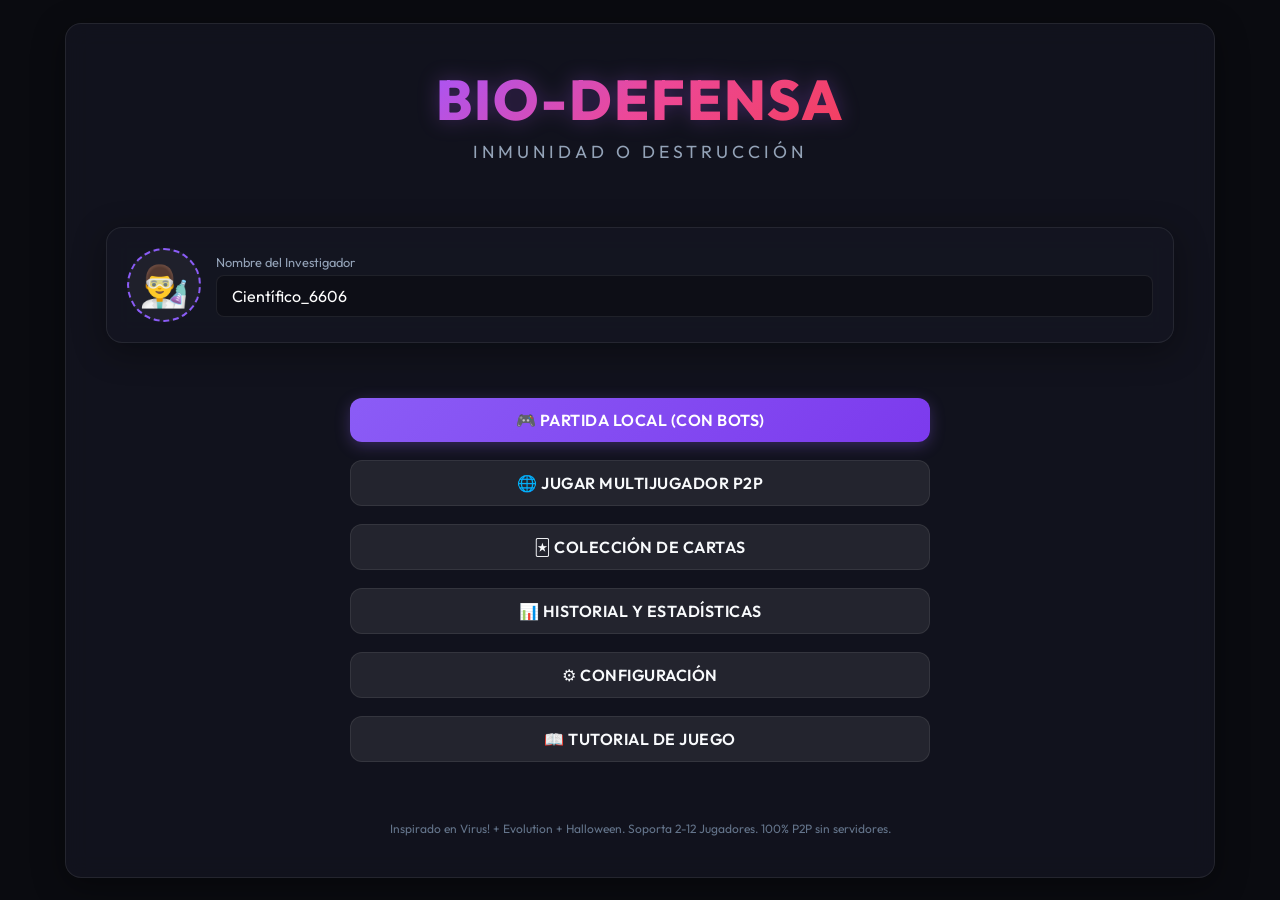
==== index.html @ 9cb6a2d1 "Fix critical file path error caused by cache busters, and fix bot sync in multiplayer" ====
<!DOCTYPE html>
<html lang="es">
<head>
    <meta charset="UTF-8">
    <meta name="viewport" content="width=device-width, initial-scale=1.0">
    <title>Bio-Defensa | El juego de cartas biológico</title>
    <!-- Google Fonts -->
    <link href="https://fonts.googleapis.com/css2?family=Outfit:wght@400;600;800&display=swap" rel="stylesheet">
    <link rel="stylesheet" href="styles.css">
    <style>
        /* Extra custom styles for the lobby elements */
        .stats-grid {
            display: grid;
            grid-template-columns: repeat(2, 1fr);
            gap: 15px;
            margin-top: 15px;
        }
        .stat-card {
            background: rgba(255, 255, 255, 0.03);
            border: 1px solid var(--border-glass);
            border-radius: 8px;
            padding: 12px;
            text-align: center;
        }
        .stat-value {
            font-size: 1.5rem;
            font-weight: 800;
            color: var(--primary);
        }
        .stat-label {
            font-size: 0.75rem;
            color: var(--text-secondary);
        }
        .tutorial-step {
            display: none;
            line-height: 1.6;
        }
        .tutorial-step.active {
            display: block;
        }
        .avatar-grid {
            display: grid;
            grid-template-columns: repeat(5, 1fr);
            gap: 10px;
            margin-top: 10px;
        }
        .avatar-option {
            font-size: 2rem;
            text-align: center;
            cursor: pointer;
            padding: 5px;
            border-radius: 8px;
            border: 1px solid transparent;
        }
        .avatar-option:hover, .avatar-option.selected {
            background: rgba(139, 92, 246, 0.2);
            border-color: var(--primary);
        }
    </style>
</head>
<body>
    <div class="lobby-container glass-panel">
        <div class="logo-section">
            <h1 class="logo-title">Bio-Defensa</h1>
            <p class="logo-sub">Inmunidad o Destrucción</p>
        </div>

        <div class="profile-setup glass-panel">
            <div class="avatar-select" id="avatarDisplay" onclick="openAvatarModal()">👨‍⚕️</div>
            <div class="profile-input-group">
                <label for="nicknameInput">Nombre del Investigador</label>
                <input type="text" id="nicknameInput" value="Investigador" placeholder="Escribe tu apodo...">
                <div id="badgeDisplay" style="margin-top: 5px; font-size: 0.75rem; font-weight: bold; display: none;"></div>
            </div>
        </div>

        <div class="main-menu">
            <button class="btn btn-primary" onclick="startLocalGame()">
                🎮 Partida Local (Con Bots)
            </button>
            <button class="btn btn-secondary" onclick="openMultiplayerModal()">
                🌐 Jugar Multijugador P2P
            </button>
            <button class="btn btn-secondary" onclick="openCollectionModal()">
                🃏 Colección de Cartas
            </button>
            <button class="btn btn-secondary" onclick="openStatsModal()">
                📊 Historial y Estadísticas
            </button>
            <button class="btn btn-secondary" onclick="openSettingsModal()">
                ⚙️ Configuración
            </button>
            <button class="btn btn-secondary" onclick="openTutorialModal()">
                📖 Tutorial de Juego
            </button>
        </div>

        <div style="font-size: 0.75rem; color: var(--text-muted); margin-top: 15px;">
            Inspirado en Virus! + Evolution + Halloween. Soporta 2-12 Jugadores. 100% P2P sin servidores.
        </div>
    </div>

    <!-- MODAL: AVATAR SELECT -->
    <div class="modal-overlay" id="avatarModal">
        <div class="modal-content glass-panel">
            <div class="modal-header">
                <h3>Elige tu Avatar</h3>
                <span class="modal-close" onclick="closeModal('avatarModal')">&times;</span>
            </div>
            <div class="avatar-grid">
                <span class="avatar-option selected" onclick="selectAvatar('👨‍⚕️', this)">👨‍⚕️</span>
                <span class="avatar-option" onclick="selectAvatar('👩‍⚕️', this)">👩‍⚕️</span>
                <span class="avatar-option" onclick="selectAvatar('👨‍🔬', this)">👨‍🔬</span>
                <span class="avatar-option" onclick="selectAvatar('👩‍🔬', this)">👩‍🔬</span>
                <span class="avatar-option" onclick="selectAvatar('🤖', this)">🤖</span>
                <span class="avatar-option" onclick="selectAvatar('👽', this)">👽</span>
                <span class="avatar-option" onclick="selectAvatar('🧟', this)">🧟</span>
                <span class="avatar-option" onclick="selectAvatar('🧛', this)">🧛</span>
                <span class="avatar-option" onclick="selectAvatar('🐱', this)">🐱</span>
                <span class="avatar-option" onclick="selectAvatar('🐙', this)">🐙</span>
            </div>
        </div>
    </div>

    <!-- MODAL: MULTIPLAYER LOBBY -->
    <div class="modal-overlay" id="multiplayerModal">
        <div class="modal-content glass-panel" style="max-width: 600px;">
            <div class="modal-header">
                <h3>Multijugador P2P WebRTC</h3>
                <span class="modal-close" onclick="closeModal('multiplayerModal')">&times;</span>
            </div>
            <div style="display: flex; flex-direction: column; gap: 15px;">
                <p style="font-size: 0.85rem; color: var(--text-secondary);">
                    La conexión se realiza directamente entre navegadores. Elige si quieres crear una sala o unirte a una existente.
                </p>
                <div style="display: flex; gap: 15px; flex-wrap: wrap;">
                    <div style="flex: 1; min-width: 250px; padding: 15px; background: rgba(0,0,0,0.2); border-radius: 8px;">
                        <h4>Crear Nueva Sala</h4>
                        <label style="display:flex; align-items:center; gap:8px; margin-top:10px; font-size:0.85rem; cursor:pointer;">
                            <input type="checkbox" id="publicRoomCheck" checked> Hacer sala pública (visible)
                        </label>
                        <button class="btn btn-primary" onclick="createRoom()" style="width:100%; margin-top:10px;">
                            Crear Sala
                        </button>
                    </div>
                    <div style="flex: 1; min-width: 250px; padding: 15px; background: rgba(0,0,0,0.2); border-radius: 8px;">
                        <h4>Unirse con Código</h4>
                        <input type="text" id="joinCodeInput" placeholder="Código de sala..." style="width: 100%; background: rgba(0, 0, 0, 0.3); border: 1px solid var(--border-glass); padding: 10px; border-radius: 8px; color: white; margin-top: 10px; outline: none; text-transform: uppercase;">
                        <button class="btn btn-secondary" onclick="joinRoom()" style="width:100%; margin-top:10px;">
                            Unirse
                        </button>
                    </div>
                </div>
                
                <div style="padding: 15px; background: rgba(0,0,0,0.2); border-radius: 8px;">
                    <div style="display:flex; justify-content:space-between; align-items:center;">
                        <h4>Salas Públicas Activas</h4>
                        <button onclick="refreshPublicRooms()" style="background:none; border:none; color:var(--primary); cursor:pointer; font-size:1.2rem; transition: transform 0.2s;" onmouseover="this.style.transform='rotate(90deg)'" onmouseout="this.style.transform='rotate(0deg)'" title="Actualizar">🔄</button>
                    </div>
                    <div id="publicRoomsList" style="max-height: 180px; overflow-y: auto; margin-top: 10px; background: rgba(0,0,0,0.3); border: 1px solid var(--border-glass); border-radius: 8px; padding: 10px; font-size:0.85rem; display: flex; flex-direction: column; gap: 8px;">
                        <div style="text-align:center; color:var(--text-muted); padding: 10px;">Cargando salas...</div>
                    </div>
                </div>
            </div>
        </div>
    </div>

    <!-- MODAL: COLLECTION / SHOP -->
    <div class="modal-overlay" id="collectionModal">
        <div class="modal-content glass-panel" style="max-width: 700px;">
            <div class="modal-header">
                <h3>Tienda y Colección</h3>
                <span class="modal-close" onclick="closeModal('collectionModal')">&times;</span>
            </div>
            
            <div style="display: flex; justify-content: space-between; align-items: center; background: rgba(0, 255, 150, 0.1); border: 1px solid var(--color-green); border-radius: 8px; padding: 10px 15px; margin-bottom: 15px;">
                <div style="font-size: 1rem; color: var(--text-secondary); text-transform: uppercase; font-weight: 800;">Tu ADN Disponible:</div>
                <div style="font-size: 1.5rem; font-weight: 800; color: var(--color-green);" id="shopDnaCoins">0</div>
            </div>

            <div style="display: flex; gap: 20px; flex-wrap: wrap;">
                <!-- Avatars -->
                <div style="flex: 1; min-width: 300px;">
                    <h4 style="margin-bottom: 10px; border-bottom: 1px solid var(--border-glass); padding-bottom: 5px;">Avatares Exclusivos</h4>
                    <div id="shopAvatarsList" style="display: flex; flex-direction: column; gap: 10px; max-height: 250px; overflow-y: auto; padding-right: 5px;">
                        <!-- Generated by JS -->
                    </div>
                </div>

                <!-- Card Backs -->
                <div style="flex: 1; min-width: 300px;">
                    <h4 style="margin-bottom: 10px; border-bottom: 1px solid var(--border-glass); padding-bottom: 5px;">Reversos de Cartas</h4>
                    <div id="shopCardBacksList" style="display: flex; flex-direction: column; gap: 10px; max-height: 250px; overflow-y: auto; padding-right: 5px;">
                        <!-- Generated by JS -->
                    </div>
                </div>
            </div>
        </div>
    </div>

    <!-- MODAL: STATS -->
    <div class="modal-overlay" id="statsModal">
        <div class="modal-content glass-panel">
            <div class="modal-header">
                <h3>Estadísticas del Investigador</h3>
                <span class="modal-close" onclick="closeModal('statsModal')">&times;</span>
            </div>
            <div class="stats-grid" style="grid-template-columns: repeat(3, 1fr);">
                <div class="stat-card">
                    <div class="stat-value" id="statsPlayed">0</div>
                    <div class="stat-label">Partidas Jugadas</div>
                </div>
                <div class="stat-card">
                    <div class="stat-value" id="statsWon">0</div>
                    <div class="stat-label">Partidas Ganadas</div>
                </div>
                <div class="stat-card">
                    <div class="stat-value" id="statsWinRate">0%</div>
                    <div class="stat-label">Tasa de Victorias</div>
                </div>
                <div class="stat-card">
                    <div class="stat-value" id="statsVirusDestroyed" style="color: var(--color-halloween);">0</div>
                    <div class="stat-label">Virus Destruidos</div>
                </div>
                <div class="stat-card">
                    <div class="stat-value" id="statsOrgansInfected" style="color: var(--color-red);">0</div>
                    <div class="stat-label">Órganos Infectados</div>
                </div>
                <div class="stat-card">
                    <div class="stat-value" id="statsMedicinesApplied" style="color: var(--color-green);">0</div>
                    <div class="stat-label">Medicinas Aplicadas</div>
                </div>
            </div>
            
            <div style="background: rgba(0, 255, 150, 0.1); border: 1px solid var(--color-green); border-radius: 8px; padding: 15px; margin-top: 15px; text-align: center;">
                <div style="font-size: 0.8rem; color: var(--text-secondary); text-transform: uppercase; font-weight: 800; letter-spacing: 1px;">Monedas de ADN</div>
                <div style="font-size: 2.5rem; font-weight: 800; color: var(--color-green);" id="statsDnaCoins">0</div>
                <div style="font-size: 0.8rem; color: var(--text-muted); margin-top: 5px;">Usa ADN en la Tienda para comprar cosméticos.</div>
            </div>

            <div id="statsBadgeDisplay" style="margin-top: 15px; text-align: center; font-weight: bold;"></div>

            <h4 style="margin-top:20px;">Plaquitas de Rango</h4>
            <div id="statsBadgesList" style="max-height: 160px; overflow-y: auto; margin-top: 10px; font-size:0.8rem; background: rgba(0,0,0,0.2); padding: 10px; border-radius: 8px; display: flex; flex-direction: column; gap: 8px;">
                Cargando plaquitas...
            </div>
            
            <h4 style="margin-top:20px;">Logros Científicos</h4>
            <div id="statsAchievementsList" style="max-height: 160px; overflow-y: auto; margin-top: 10px; font-size:0.8rem; background: rgba(0,0,0,0.2); padding: 10px; border-radius: 8px;">
                Cargando logros...
            </div>

            <h4 style="margin-top:20px;">Historial de Partidas</h4>
            <div id="matchHistoryList" style="max-height: 180px; overflow-y: auto; margin-top: 10px; font-size:0.8rem; background: rgba(0,0,0,0.2); padding: 10px; border-radius: 8px;">
                Cargando historial...
            </div>
        </div>
    </div>

    <!-- MODAL: CONFIG -->
    <div class="modal-overlay" id="settingsModal">
        <div class="modal-content glass-panel">
            <div class="modal-header">
                <h3>Configuración</h3>
                <span class="modal-close" onclick="closeModal('settingsModal')">&times;</span>
            </div>
            <div class="config-item">
                <label>Efectos de Sonido</label>
                <input type="range" id="soundVol" min="0" max="1" step="0.1" value="0.5" onchange="saveConfig()">
            </div>
            <div class="config-item">
                <label>Música de Fondo</label>
                <input type="range" id="musicVol" min="0" max="1" step="0.1" value="0.3" onchange="saveConfig()">
            </div>
            <div class="config-item">
                <label>Modo de Juego Inicial</label>
                <select id="gameModeSelect" style="background:rgba(0,0,0,0.3); color:white; border:1px solid var(--border-glass); padding:8px; border-radius:6px;" onchange="saveConfig()">
                    <option value="normal">Normal (4 Órganos Sanos)</option>
                    <option value="epic">Épico (5 Órganos Sanos)</option>
                    <option value="supreme">Supremo (6 Órganos Sanos)</option>
                </select>
            </div>
            <div class="config-item">
                <label>Número de Bots en modo Local</label>
                <select id="botCountSelect" style="background:rgba(0,0,0,0.3); color:white; border:1px solid var(--border-glass); padding:8px; border-radius:6px;" onchange="saveConfig()">
                    <option value="2">2 (Tú + 1 Bot)</option>
                    <option value="3" selected>3 (Tú + 2 Bots)</option>
                    <option value="4">4 (Tú + 3 Bots)</option>
                    <option value="6">6 (Tú + 5 Bots)</option>
                    <option value="8">8 (Tú + 7 Bots)</option>
                    <option value="12">12 (Tú + 11 Bots)</option>
                </select>
            </div>
        </div>
    </div>

    <!-- MODAL: TUTORIAL -->
    <div class="modal-overlay" id="tutorialModal">
        <div class="modal-content glass-panel">
            <div class="modal-header">
                <h3>Tutorial Interactivo</h3>
                <span class="modal-close" onclick="closeModal('tutorialModal')">&times;</span>
            </div>
            <div id="tutorialStepsContainer">
                <div class="tutorial-step active" id="tstep0">
                    <h4>🔬 El Objetivo</h4>
                    <p>Consigue completar un cuerpo humano sano antes que tus rivales. Tu cuerpo se conforma colocando órganos sobre tu zona de juego.</p>
                    <p>Modo Normal requiere <strong>4 órganos de colores distintos</strong> sin virus activos.</p>
                </div>
                <div class="tutorial-step" id="tstep1">
                    <h4>🦠 Virus e Infecciones</h4>
                    <p>Usa las cartas de Virus para infectar los órganos del mismo color de tus oponentes. Si un órgano ya infectado recibe un segundo virus del mismo color, ¡queda totalmente destruido!</p>
                </div>
                <div class="tutorial-step" id="tstep2">
                    <h4>💊 Medicinas e Inmunidad</h4>
                    <p>Juega medicinas del color correspondiente sobre tus propios órganos infectados para curarlos. Si juegas una segunda medicina sobre un órgano sano, quedará <strong>Inmunizado</strong> (no podrá ser infectado).</p>
                </div>
                <div class="tutorial-step" id="tstep3">
                    <h4>⚡ Tratamientos Especiales</h4>
                    <p>Usa cartas especiales para sabotear o defenderte. Puedes robar órganos (Ladrón), intercambiarlos (Trasplante), forzar descartes (Monstruo), o protegerte una ronda completa (Traje de protección).</p>
                </div>
            </div>
            <div style="display:flex; justify-content:space-between; margin-top:20px;">
                <button class="btn btn-secondary" onclick="prevTutorialStep()">Atrás</button>
                <button class="btn btn-primary" onclick="nextTutorialStep()">Siguiente</button>
            </div>
        </div>
    </div>

    <!-- MODAL: COLLECTION -->
    <div class="modal-overlay" id="collectionModal">
        <div class="modal-content glass-panel" style="max-width: 1000px; width: 95%;">
            <div class="modal-header">
                <h3>Colección de Cartas</h3>
                <span class="modal-close" onclick="closeModal('collectionModal')">&times;</span>
            </div>
            <div class="sidebar-tabs" style="margin-bottom:15px;">
                <button class="tab-btn active" id="collOrgBtn" onclick="selectCollectionTab('organs')">ÓRGANOS</button>
                <button class="tab-btn" id="collVirBtn" onclick="selectCollectionTab('virus')">VIRUS</button>
                <button class="tab-btn" id="collMedBtn" onclick="selectCollectionTab('medicines')">MEDICINAS</button>
                <button class="tab-btn" id="collSpecBtn" onclick="selectCollectionTab('special')">TRATAMIENTOS</button>
            </div>
            <div id="collectionContainer" style="display:grid; grid-template-columns: repeat(auto-fill, minmax(120px, 1fr)); gap:15px; max-height: 70vh; overflow-y:auto; padding:10px; background:rgba(0,0,0,0.2); border-radius:10px;">
                <!-- Card items render here -->
            </div>
        </div>
    </div>

    <!-- Scripts -->
    <!-- Firebase v8 Compat SDKs -->
    <!-- Firebase v8 Compat SDKs (self-hosted) -->
    <script src="firebase-app.js"></script>
    <script src="firebase-database.js"></script>
    <script src="storage.js"></script>
    <script src="cards.js"></script>
    <script src="audio.js"></script>
    <script>
        let currentStep = 0;
        const totalSteps = 4;

        window.addEventListener('load', async () => {
            // Clear cookies, sessionStorage, and browser asset cache to clean up old files
            try {
                // Clear cookies
                const cookies = document.cookie.split(";");
                for (let i = 0; i < cookies.length; i++) {
                    const cookie = cookies[i];
                    const eqPos = cookie.indexOf("=");
                    const name = eqPos > -1 ? cookie.substr(0, eqPos).trim() : cookie.trim();
                    document.cookie = name + "=;expires=Thu, 01 Jan 1970 00:00:00 GMT;path=/";
                }
                // Clear sessionStorage
                sessionStorage.clear();
                // Clear browser Cache Storage (removes old cached site assets)
                if ('caches' in window) {
                    const keys = await caches.keys();
                    for (let key of keys) {
                        await caches.delete(key);
                    }
                }
            } catch (e) {
                console.error("Cleanup error:", e);
            }

            // Wait for DB, then load profile
            await dbInstance.init();
            const profile = await dbInstance.getProfile();
            document.getElementById('nicknameInput').value = profile.nickname;
            document.getElementById('avatarDisplay').textContent = profile.avatar;
            document.getElementById('soundVol').value = profile.volumeSound;
            document.getElementById('musicVol').value = profile.volumeMusic;
            
            if (profile.gameMode) document.getElementById('gameModeSelect').value = profile.gameMode;
            if (profile.botCount) document.getElementById('botCountSelect').value = profile.botCount;

            // Load and display range badge
            const stats = await dbInstance.getStats();
            updateBadgeUI(stats.gamesWon);
        });

        function updateBadgeUI(wins) {
            const badge = dbInstance.getVictoryBadge(wins);
            const badgeEl = document.getElementById('badgeDisplay');
            if (badge) {
                badgeEl.style.display = 'block';
                badgeEl.innerHTML = `<span style="display: inline-flex; align-items: center; gap: 4px; padding: 2px 8px; border-radius: 12px; background: rgba(255,255,255,0.05); border: 1px solid ${badge.color}; color: ${badge.color};">🏆 Rango: ${badge.name}</span>`;
            } else {
                badgeEl.style.display = 'none';
            }
        }

        async function saveConfig() {
            const nickname = document.getElementById('nicknameInput').value || "Investigador";
            const avatar = document.getElementById('avatarDisplay').textContent;
            const volumeSound = parseFloat(document.getElementById('soundVol').value);
            const volumeMusic = parseFloat(document.getElementById('musicVol').value);
            const gameMode = document.getElementById('gameModeSelect').value;
            const botCount = parseInt(document.getElementById('botCountSelect').value);

            // Save immediately in localStorage for audio engine access
            localStorage.setItem('bd_vol_sound', volumeSound);
            localStorage.setItem('bd_vol_music', volumeMusic);

            const profile = await dbInstance.getProfile();
            profile.nickname = nickname;
            profile.avatar = avatar;
            profile.volumeSound = volumeSound;
            profile.volumeMusic = volumeMusic;
            profile.gameMode = gameMode;
            profile.botCount = botCount;
            await dbInstance.saveProfile(profile);

            // Adjust music state in real-time
            if (volumeMusic > 0) {
                startBackgroundMusic();
            } else {
                stopBackgroundMusic();
            }
        }

        async function openAvatarModal() {
            const profile = await dbInstance.getProfile();
            const avatarGrid = document.querySelector('.avatar-grid');
            
            // Clear dynamically added avatars first (all elements after the initial 10)
            const children = Array.from(avatarGrid.children);
            if (children.length > 10) {
                for (let i = 10; i < children.length; i++) {
                    avatarGrid.removeChild(children[i]);
                }
            }

            if (profile.unlockedAvatars) {
                profile.unlockedAvatars.forEach(id => {
                    const item = shopItems.avatars.find(a => a.id === id);
                    if (item) {
                        const span = document.createElement('span');
                        span.className = 'avatar-option';
                        if (profile.avatar === item.emoji) {
                            span.classList.add('selected');
                        }
                        span.onclick = function() { selectAvatar(item.emoji, this) };
                        span.textContent = item.emoji;
                        avatarGrid.appendChild(span);
                    }
                });
            }

            document.getElementById('avatarModal').style.display = 'flex';
        }

        function selectAvatar(emoji, element) {
            document.querySelectorAll('.avatar-option').forEach(el => el.classList.remove('selected'));
            element.classList.add('selected');
            document.getElementById('avatarDisplay').textContent = emoji;
            closeModal('avatarModal');
            saveConfig();
        }

        function openStatsModal() {
            document.getElementById('statsModal').style.display = 'flex';
            loadStats();
        }

        async function loadStats() {
            const stats = await dbInstance.getStats();
            document.getElementById('statsPlayed').textContent = stats.gamesPlayed;
            document.getElementById('statsWon').textContent = stats.gamesWon;
            document.getElementById('statsStreak').textContent = stats.winStreak;

            const winRate = stats.gamesPlayed > 0 ? Math.round((stats.gamesWon / stats.gamesPlayed) * 100) : 0;
            document.getElementById('statsWinRate').textContent = winRate + '%';

            document.getElementById('statsVirusDestroyed').textContent = stats.virusDestroyed || 0;
            document.getElementById('statsOrgansInfected').textContent = stats.organsInfected || 0;
            document.getElementById('statsMedicinesApplied').textContent = stats.medicinesApplied || 0;
            
            const profile = await dbInstance.getProfile();
            document.getElementById('statsDnaCoins').textContent = profile.dnaCoins || 0;

            // Load and display range badge in stats modal
            const badge = dbInstance.getVictoryBadge(stats.gamesWon);
            const statsBadgeEl = document.getElementById('statsBadgeDisplay');
            if (badge) {
                statsBadgeEl.innerHTML = `<span style="display: inline-flex; align-items: center; gap: 5px; padding: 6px 12px; border-radius: 15px; background: rgba(255,255,255,0.05); border: 1px solid ${badge.color}; color: ${badge.color};">Rango Actual: ${badge.name}</span>`;
            } else {
                statsBadgeEl.innerHTML = `<span style="font-size: 0.85rem; color: var(--text-muted);">Sin rango (gana 1 partida para conseguir una plaquita)</span>`;
            }

            // Load and display all range badges (Plaquitas) list
            const totalWins = stats.gamesWon;
            const badgesList = [
                { name: 'Plaquita de Bronce 🥉', req: 1, color: '#cd7f32', emoji: '🥉' },
                { name: 'Plaquita de Plata 🥈', req: 5, color: '#c0c0c0', emoji: '🥈' },
                { name: 'Plaquita de Oro 🥇', req: 10, color: '#ffd700', emoji: '🥇' },
                { name: 'Plaquita de Platino 💿', req: 25, color: '#e5e4e2', emoji: '💿' },
                { name: 'Plaquita de Diamante 💎', req: 50, color: '#00e1ff', emoji: '💎' }
            ];
            
            const statsBadgesListEl = document.getElementById('statsBadgesList');
            statsBadgesListEl.innerHTML = badgesList.map(b => {
                const isUnlocked = totalWins >= b.req;
                const opacity = isUnlocked ? '1.0' : '0.4';
                const statusText = isUnlocked 
                    ? `<span style="font-size:0.65rem; color:var(--color-green); float:right; font-weight:bold;">¡Desbloqueado!</span>` 
                    : `<span style="font-size:0.65rem; color:var(--text-muted); float:right;">Requiere ${b.req} ${b.req === 1 ? 'victoria' : 'victorias'}</span>`;
                const borderStyle = isUnlocked ? `border: 1px solid ${b.color}; background: rgba(255,255,255,0.03);` : 'border: 1px solid rgba(255,255,255,0.05);';
                
                return `
                    <div style="display:flex; align-items:center; gap:10px; padding:6px 10px; border-radius:8px; opacity: ${opacity}; ${borderStyle}">
                        <span style="font-size:1.5rem;">${b.emoji}</span>
                        <div style="flex:1; display:flex; justify-content:space-between; align-items:center;">
                            <span style="font-weight:bold; color:${isUnlocked ? b.color : 'white'};">${b.name}</span>
                            ${statusText}
                        </div>
                    </div>
                `;
            }).join('');

            // Load and display achievements
            const achievements = await dbInstance.getAchievements();
            const achievementsListEl = document.getElementById('statsAchievementsList');
            achievementsListEl.innerHTML = achievements.map(ach => {
                const opacity = ach.unlocked ? '1.0' : '0.4';
                const dateText = ach.unlocked ? ` <span style="font-size:0.65rem; color:var(--text-muted); float:right;">Desbloqueado: ${ach.unlockDate}</span>` : '';
                return `
                    <div style="display:flex; align-items:center; gap:10px; margin-bottom:8px; opacity: ${opacity}; border-bottom: 1px solid rgba(255,255,255,0.03); padding-bottom:5px;">
                        <span style="font-size:1.5rem;">${ach.icon}</span>
                        <div style="flex:1;">
                            <div style="font-weight:bold;">
                                <span>${ach.name}</span>
                                ${dateText}
                            </div>
                            <div style="font-size:0.7rem; color:var(--text-secondary);">${ach.desc}</div>
                        </div>
                    </div>
                `;
            }).join('');

            // Load history
            const history = await dbInstance.getMatchHistory();
            const list = document.getElementById('matchHistoryList');
            if (history.length === 0) {
                list.innerHTML = "No hay partidas registradas aún.";
                return;
            }

            list.innerHTML = history.map(m => `
                <div style="display:flex; justify-content:space-between; margin-bottom:5px; border-bottom: 1px solid rgba(255,255,255,0.05); padding-bottom:3px;">
                    <span>${m.date} - Modo: ${m.mode} (${m.playersCount} jug)</span>
                    <span style="color: ${m.result === 'victoria' ? 'var(--color-green)' : 'var(--color-red)'}; font-weight:bold;">
                        ${m.result.toUpperCase()}
                    </span>
                </div>
            `).join('');
        }

        function openMultiplayerModal() {
            document.getElementById('multiplayerModal').style.display = 'flex';
            refreshPublicRooms();
        }

        function openSettingsModal() {
            document.getElementById('settingsModal').style.display = 'flex';
        }

        async function openCollectionModal() {
            document.getElementById('collectionModal').style.display = 'flex';
            await loadCollection();
        }

        const shopItems = {
            avatars: [
                { id: 'avatar_ninja', emoji: '🥷', name: 'Ninja Viral', cost: 100 },
                { id: 'avatar_wizard', emoji: '🧙‍♂️', name: 'Mago Biológico', cost: 200 },
                { id: 'avatar_king', emoji: '🤴', name: 'Rey de la Inmunidad', cost: 500 }
            ],
            cardBacks: [
                { id: 'back_gold', color: '#ffd700', name: 'Reverso Dorado', cost: 300 },
                { id: 'back_neon', color: '#00e1ff', name: 'Reverso Neón', cost: 600 },
                { id: 'back_dark', color: '#111', name: 'Reverso Oscuro', cost: 150 }
            ]
        };

        async function loadCollection() {
            const profile = await dbInstance.getProfile();
            document.getElementById('shopDnaCoins').textContent = profile.dnaCoins || 0;

            const avatarsListEl = document.getElementById('shopAvatarsList');
            avatarsListEl.innerHTML = shopItems.avatars.map(item => {
                const isUnlocked = profile.unlockedAvatars && profile.unlockedAvatars.includes(item.id);
                return `
                    <div style="display: flex; justify-content: space-between; align-items: center; background: rgba(255,255,255,0.05); padding: 10px; border-radius: 8px;">
                        <div style="display: flex; align-items: center; gap: 10px;">
                            <span style="font-size: 2rem;">${item.emoji}</span>
                            <span style="font-weight: 800;">${item.name}</span>
                        </div>
                        ${isUnlocked ? 
                            `<span style="color: var(--color-green); font-size: 0.8rem; font-weight: bold;">Desbloqueado</span>` : 
                            `<button class="btn btn-secondary" style="padding: 5px 10px; font-size: 0.8rem;" onclick="buyItem('avatars', '${item.id}', ${item.cost})">🧬 ${item.cost}</button>`
                        }
                    </div>
                `;
            }).join('');

            const cardBacksListEl = document.getElementById('shopCardBacksList');
            cardBacksListEl.innerHTML = shopItems.cardBacks.map(item => {
                const isUnlocked = profile.unlockedCardBacks && profile.unlockedCardBacks.includes(item.id);
                const isSelected = profile.selectedCardBack === item.id;
                
                let btnHtml = '';
                if (isUnlocked) {
                    if (isSelected) {
                        btnHtml = `<span style="color: var(--color-green); font-size: 0.8rem; font-weight: bold;">Seleccionado</span>`;
                    } else {
                        btnHtml = `<button class="btn btn-primary" style="padding: 5px 10px; font-size: 0.8rem;" onclick="selectCardBack('${item.id}')">Seleccionar</button>`;
                    }
                } else {
                    btnHtml = `<button class="btn btn-secondary" style="padding: 5px 10px; font-size: 0.8rem;" onclick="buyItem('cardBacks', '${item.id}', ${item.cost})">🧬 ${item.cost}</button>`;
                }

                return `
                    <div style="display: flex; justify-content: space-between; align-items: center; background: rgba(255,255,255,0.05); padding: 10px; border-radius: 8px;">
                        <div style="display: flex; align-items: center; gap: 10px;">
                            <div style="width: 30px; height: 40px; background: ${item.color}; border-radius: 4px; border: 1px solid rgba(255,255,255,0.2);"></div>
                            <span style="font-weight: 800;">${item.name}</span>
                        </div>
                        ${btnHtml}
                    </div>
                `;
            }).join('');
        }

        async function buyItem(category, id, cost) {
            const profile = await dbInstance.getProfile();
            if ((profile.dnaCoins || 0) < cost) {
                alert("No tienes suficiente ADN.");
                return;
            }

            if (confirm("¿Estás seguro de comprar este artículo por " + cost + " ADN?")) {
                profile.dnaCoins -= cost;
                if (category === 'avatars') {
                    if (!profile.unlockedAvatars) profile.unlockedAvatars = [];
                    profile.unlockedAvatars.push(id);
                } else if (category === 'cardBacks') {
                    if (!profile.unlockedCardBacks) profile.unlockedCardBacks = [];
                    profile.unlockedCardBacks.push(id);
                }
                await dbInstance.saveProfile(profile);
                loadCollection();
                
                // Update avatar modal if an avatar was bought
                const item = shopItems[category].find(i => i.id === id);
                if (category === 'avatars' && item) {
                    const avatarGrid = document.querySelector('.avatar-grid');
                    const span = document.createElement('span');
                    span.className = 'avatar-option';
                    span.onclick = function() { selectAvatar(item.emoji, this) };
                    span.textContent = item.emoji;
                    avatarGrid.appendChild(span);
                }
            }
        }

        async function selectCardBack(id) {
            const profile = await dbInstance.getProfile();
            profile.selectedCardBack = id;
            await dbInstance.saveProfile(profile);
            loadCollection();
        }

        function openTutorialModal() {
            document.getElementById('tutorialModal').style.display = 'flex';
            currentStep = 0;
            showTutorialStep(0);
        }

        function showTutorialStep(step) {
            document.querySelectorAll('.tutorial-step').forEach(el => el.classList.remove('active'));
            document.getElementById(`tstep${step}`).classList.add('active');
        }

        function nextTutorialStep() {
            if (currentStep < totalSteps - 1) {
                currentStep++;
                showTutorialStep(currentStep);
            } else {
                closeModal('tutorialModal');
            }
        }

        function prevTutorialStep() {
            if (currentStep > 0) {
                currentStep--;
                showTutorialStep(currentStep);
            }
        }

        function closeModal(id) {
            document.getElementById(id).style.display = 'none';
        }

        async function startLocalGame() {
            await saveConfig();
            window.location.href = 'game.html?mode=local';
        }

        async function createRoom() {
            const isPublic = document.getElementById('publicRoomCheck') ? document.getElementById('publicRoomCheck').checked : true;
            await saveConfig();
            window.location.href = `game.html?mode=create&public=${isPublic}`;
        }
        
        async function refreshPublicRooms() {
            const listDiv = document.getElementById('publicRoomsList');
            if (!listDiv) return;
            
            listDiv.innerHTML = '<div style="text-align:center; color:var(--text-muted); padding: 10px;">Buscando salas...</div>';
            
            try {
                // Using Firebase REST API for quick readonly fetch
                const res = await fetch('https://bio-defensa-multiplayer-1bf16-default-rtdb.firebaseio.com/rooms.json');
                if (!res.ok) throw new Error("Fallo al conectar con el servidor.");
                const data = await res.json();
                
                if (!data) {
                    listDiv.innerHTML = '<div style="text-align:center; color:var(--text-muted); padding: 10px;">No hay salas públicas en este momento. ¡Crea una!</div>';
                    return;
                }
                
                let html = '';
                let roomCount = 0;
                
                for (const roomId in data) {
                    const room = data[roomId];
                    // Show only public rooms that haven't started playing yet (isGameOver === false implicitly or explicitly, but mostly where state isn't started)
                    // Wait, rooms might just have players and host information.
                    const isPublic = room.isPublic === true;
                    const started = room.gameState && room.gameState.isGameOver !== undefined; // Rough check if game has started
                    
                    if (isPublic && !started) {
                        const hostName = room.hostName || 'Anónimo';
                        const numPlayers = room.players ? Object.keys(room.players).length : 1;
                        
                        // We assume max 12 players for now
                        html += `
                            <div style="display:flex; justify-content:space-between; align-items:center; background: rgba(255,255,255,0.05); padding: 8px 12px; border-radius: 6px; border: 1px solid rgba(255,255,255,0.1);">
                                <div>
                                    <div style="font-weight:bold; color:var(--text-primary); margin-bottom: 3px;">Sala de ${hostName}</div>
                                    <div style="font-size:0.75rem; color:var(--text-muted);">Jugadores: ${numPlayers}</div>
                                </div>
                                <button class="btn btn-primary" style="padding: 5px 15px; font-size: 0.8rem;" onclick="joinPublicRoom('${roomId}')">
                                    Entrar
                                </button>
                            </div>
                        `;
                        roomCount++;
                    }
                }
                
                if (roomCount === 0) {
                    listDiv.innerHTML = '<div style="text-align:center; color:var(--text-muted); padding: 10px;">No hay salas públicas esperando jugadores.</div>';
                } else {
                    listDiv.innerHTML = html;
                }
                
            } catch (err) {
                listDiv.innerHTML = '<div style="text-align:center; color:var(--color-virus); padding: 10px;">Error al cargar las salas.</div>';
            }
        }

        async function joinPublicRoom(code) {
            await saveConfig();
            window.location.href = `game.html?mode=join&code=${code}`;
        }


        // Custom alert helper for index lobby
        function showCustomAlert(message, type = 'info') {
            const oldOverlay = document.getElementById('customAlertOverlay');
            if (oldOverlay) oldOverlay.remove();

            const overlay = document.createElement('div');
            overlay.id = 'customAlertOverlay';
            overlay.className = 'custom-alert-overlay';
            
            let emoji = '📢';
            if (type === 'error') emoji = '⚠️';

            overlay.innerHTML = `
                <div class="custom-alert-modal glass-panel">
                    <div style="font-size: 2.2rem; margin-bottom: 10px;">${emoji}</div>
                    <div style="font-weight: 800; font-size: 1.1rem; margin-bottom: 12px; letter-spacing: 0.5px; text-transform: uppercase; color: var(--primary);">
                        ${type === 'error' ? 'Advertencia' : 'Aviso del Sistema'}
                    </div>
                    <div style="font-size: 0.9rem; line-height: 1.5; color: var(--text-primary); margin-bottom: 20px;">
                        ${message}
                    </div>
                    <button class="btn btn-primary" onclick="this.closest('.custom-alert-overlay').remove()" style="padding: 8px 20px; font-size: 0.8rem; border-radius: 8px;">
                        Aceptar
                    </button>
                </div>
            `;

            document.body.appendChild(overlay);
        }

        async function joinRoom() {
            const code = document.getElementById('joinCodeInput').value.trim();
            if (!code) {
                showCustomAlert("Introduce un código de sala válido.", 'error');
                return;
            }
            await saveConfig();
            window.location.href = `game.html?mode=join&code=${code}`;
        }

        function openCollectionModal() {
            document.getElementById('collectionModal').style.display = 'flex';
            selectCollectionTab('organs');
        }

        function selectCollectionTab(category) {
            document.getElementById('collOrgBtn').classList.toggle('active', category === 'organs');
            document.getElementById('collVirBtn').classList.toggle('active', category === 'virus');
            document.getElementById('collMedBtn').classList.toggle('active', category === 'medicines');
            document.getElementById('collSpecBtn').classList.toggle('active', category === 'special');

            const container = document.getElementById('collectionContainer');
            const templates = CARD_TEMPLATES[category];
            
            container.innerHTML = templates.map(card => {
                let cardColor = card.color;
                if (cardColor === 'orange') cardColor = 'halloween';
                const cardClass = `card-${cardColor}`;
                const expBadge = card.isEvolution ? '🧬 Evo' : (card.isHalloween ? '🎃 Hall' : '📦 Base');
                
                return `
                    <div class="card-item ${cardClass} card-type-${card.type}" style="width:115px; height:160px; margin: 0 auto; cursor: default; transform: none; box-shadow: none;">
                        <div class="card-header" style="justify-content:space-between; width:100%;">
                            <span class="card-name" style="font-size:0.5rem; text-overflow:ellipsis; overflow:hidden; white-space:nowrap; width:80px;">${card.name}</span>
                        </div>
                        <div class="card-icon" style="font-size:1.6rem; margin: 2px 0;">${card.icon}</div>
                        <div class="card-desc" style="font-size:0.5rem; line-height:1.1; height: 35px; overflow:hidden;">
                            ${card.desc}
                        </div>
                        <div style="font-size:0.5rem; color:var(--accent); text-align:center; font-weight:800; margin-top:2px;">
                            Cant: ${card.qty} | ${expBadge}
                        </div>
                    </div>
                `;
            }).join('');
        }
    </script>
</body>
</html>
---- styles.css ----
/* styles.css - Premium Wooden Table Style Sheet for Bio-Defensa */

:root {
    --bg-dark: #0a0b10;
    --bg-card: rgba(20, 22, 34, 0.75);
    --border-glass: rgba(255, 255, 255, 0.08);
    --primary: #8b5cf6;
    --primary-glow: rgba(139, 92, 246, 0.3);
    --accent: #d946ef;
    
    /* Colors for organs/diseases */
    --color-red: #ef4444;
    --color-red-glow: rgba(239, 68, 68, 0.4);
    --color-blue: #3b82f6;
    --color-blue-glow: rgba(59, 130, 246, 0.4);
    --color-green: #10b981;
    --color-green-glow: rgba(16, 185, 129, 0.4);
    --color-yellow: #f59e0b;
    --color-yellow-glow: rgba(245, 158, 11, 0.4);
    --color-multicolor: linear-gradient(135deg, #ef4444, #3b82f6, #10b981, #f59e0b);
    --color-bionic: #6b7280;
    --color-bionic-glow: rgba(107, 114, 128, 0.4);
    --color-halloween: #f97316;
    --color-halloween-glow: rgba(249, 115, 22, 0.4);
    
    --text-primary: #f8fafc;
    --text-secondary: #94a3b8;
    --text-muted: #64748b;
}

* {
    margin: 0;
    padding: 0;
    box-sizing: border-box;
    font-family: 'Outfit', 'Inter', system-ui, -apple-system, sans-serif;
    user-select: none;
}

body {
    background-color: var(--bg-dark);
    color: var(--text-primary);
    overflow: hidden;
    height: 100vh;
    width: 100vw;
    display: flex;
    justify-content: center;
    align-items: center;
}

/* Glassmorphism Panel Class */
.glass-panel {
    background: var(--bg-card);
    backdrop-filter: blur(12px);
    -webkit-backdrop-filter: blur(12px);
    border: 1px solid var(--border-glass);
    border-radius: 16px;
    box-shadow: 0 8px 32px 0 rgba(0, 0, 0, 0.37);
}

/* Buttons */
.btn {
    padding: 12px 24px;
    border: none;
    border-radius: 12px;
    cursor: pointer;
    font-weight: 600;
    font-size: 1rem;
    transition: all 0.2s ease;
    display: inline-flex;
    align-items: center;
    justify-content: center;
    gap: 8px;
    text-transform: uppercase;
    letter-spacing: 0.5px;
}

.btn-primary {
    background: linear-gradient(135deg, var(--primary) 0%, #7c3aed 100%);
    color: white;
    box-shadow: 0 4px 15px var(--primary-glow);
}

.btn-primary:hover {
    transform: translateY(-2px);
    box-shadow: 0 6px 20px rgba(139, 92, 246, 0.5);
}

.btn-secondary {
    background: rgba(255, 255, 255, 0.08);
    color: var(--text-primary);
    border: 1px solid var(--border-glass);
}

.btn-secondary:hover {
    background: rgba(255, 255, 255, 0.15);
    transform: translateY(-2px);
}

.btn-danger {
    background: linear-gradient(135deg, #ef4444 0%, #dc2626 100%);
    color: white;
    box-shadow: 0 4px 15px rgba(239, 68, 68, 0.3);
}

.btn-danger:hover {
    transform: translateY(-2px);
    box-shadow: 0 6px 20px rgba(239, 68, 68, 0.5);
}

/* === LOBBY === */
.lobby-container {
    width: 95%;
    max-width: 1150px;
    height: 95vh;
    padding: 40px;
    display: flex;
    flex-direction: column;
    justify-content: space-between;
    align-items: center;
    overflow-y: auto;
}

.logo-section {
    text-align: center;
    margin-bottom: 20px;
}

.logo-title {
    font-size: 3.5rem;
    font-weight: 800;
    background: linear-gradient(135deg, #a855f7 0%, #ec4899 50%, #f43f5e 100%);
    -webkit-background-clip: text;
    -webkit-text-fill-color: transparent;
    text-transform: uppercase;
    letter-spacing: 2px;
    filter: drop-shadow(0 0 10px rgba(168, 85, 247, 0.3));
    animation: pulseGlow 3s infinite ease-in-out;
}

.logo-sub {
    font-size: 1.1rem;
    color: var(--text-secondary);
    letter-spacing: 4px;
    text-transform: uppercase;
    margin-top: 5px;
}

.main-menu {
    width: 100%;
    max-width: 580px;
    display: flex;
    flex-direction: column;
    gap: 18px;
}

.profile-setup {
    width: 100%;
    padding: 20px;
    display: flex;
    align-items: center;
    gap: 15px;
    margin-bottom: 10px;
}

.avatar-select {
    font-size: 2.5rem;
    cursor: pointer;
    background: rgba(255, 255, 255, 0.05);
    padding: 10px;
    border-radius: 50%;
    border: 2px dashed var(--primary);
    transition: transform 0.2s;
}

.avatar-select:hover {
    transform: rotate(15deg) scale(1.1);
}

.profile-input-group {
    flex-grow: 1;
}

.profile-input-group label {
    font-size: 0.8rem;
    color: var(--text-secondary);
    margin-bottom: 5px;
    display: block;
}

.profile-input-group input {
    width: 100%;
    background: rgba(0, 0, 0, 0.3);
    border: 1px solid var(--border-glass);
    padding: 10px 15px;
    border-radius: 8px;
    color: white;
    font-size: 1rem;
    outline: none;
}

.profile-input-group input:focus {
    border-color: var(--primary);
}

.modal-overlay {
    position: fixed;
    top: 0;
    left: 0;
    right: 0;
    bottom: 0;
    background: rgba(0, 0, 0, 0.8);
    backdrop-filter: blur(8px);
    display: none;
    justify-content: center;
    align-items: center;
    z-index: 100;
}

.modal-content {
    width: 90%;
    max-width: 500px;
    padding: 30px;
    max-height: 85vh;
    overflow-y: auto;
}

.modal-header {
    display: flex;
    justify-content: space-between;
    align-items: center;
    margin-bottom: 20px;
}

.modal-close {
    font-size: 1.5rem;
    cursor: pointer;
    color: var(--text-secondary);
}

.config-item {
    display: flex;
    justify-content: space-between;
    align-items: center;
    margin-bottom: 20px;
}

/* === GAME PAGE ARENA === */
.game-container {
    width: 100vw;
    height: 100vh;
    display: grid;
    grid-template-columns: 1fr 320px;
    grid-template-rows: 1fr auto;
    background: var(--bg-dark);
}

/* Felt Card Table look (Plank wood mahogany styling) */
.arena-panel {
    grid-column: 1;
    grid-row: 1;
    display: flex;
    flex-direction: column;
    justify-content: space-between;
    padding: 10px;
    overflow: hidden;
    position: relative;
    z-index: 10;
    background-image: radial-gradient(circle, transparent 20%, rgba(0,0,0,0.85) 100%), 
                      repeating-linear-gradient(90deg, #382012, #382012 80px, #2a180d 80px, #2a180d 160px);
    box-shadow: inset 0 0 100px rgba(0, 0, 0, 0.9);
}

/* 4x4 Seating Grid around Center Piles */
.table-grid {
    display: grid;
    grid-template-columns: repeat(4, 1fr);
    grid-template-rows: repeat(4, 1fr);
    width: 100%;
    height: 100%;
    gap: 12px;
    padding: 12px;
}

/* Center Table shared card piles */
.table-center-cell {
    grid-column: 2 / span 2;
    grid-row: 2 / span 2;
    display: flex;
    flex-direction: column;
    align-items: center;
    justify-content: center;
    background: rgba(10, 11, 16, 0.7);
    border: 2px solid rgba(255, 255, 255, 0.05);
    border-radius: 16px;
    box-shadow: 0 10px 30px rgba(0,0,0,0.8), inset 0 0 15px rgba(0,0,0,0.4);
    max-width: 280px;
    justify-self: center;
    width: 100%;
}

.center-piles {
    display: flex;
    gap: 12px;
}

/* Seating mat seat layout */
.rival-board {
    padding: 8px;
    border-radius: 10px;
    display: flex;
    flex-direction: column;
    align-items: center;
    justify-content: center;
    background: rgba(0, 0, 0, 0.45);
    border: 1px solid rgba(255, 255, 255, 0.05);
    box-shadow: 0 4px 12px rgba(0,0,0,0.6);
    overflow: hidden;
    width: 100%;
    height: 110px;
    align-self: center;
    position: relative;
    z-index: 10;
    transition: transform 0.25s cubic-bezier(0.4, 0, 0.2, 1), box-shadow 0.25s ease, background-color 0.25s ease, z-index 0.25s ease;
}

.rival-board:hover {
    transform: scale(1.6);
    transform-origin: top center;
    z-index: 50;
    box-shadow: 0 12px 35px rgba(0, 0, 0, 0.95), 0 0 20px rgba(139, 92, 246, 0.45);
    background: rgba(15, 17, 28, 0.98) !important;
    overflow: visible;
}

.rival-board.active-turn {
    border-color: var(--primary);
    box-shadow: 0 0 12px var(--primary-glow), inset 0 0 8px rgba(139, 92, 246, 0.15);
}

/* Your mat bottom center */
.player-board-panel {
    grid-column: 2 / span 2;
    grid-row: 4;
    padding: 8px;
    border-radius: 12px;
    display: flex;
    flex-direction: column;
    align-items: center;
    justify-content: center;
    background: rgba(0, 0, 0, 0.5);
    border: 2px solid rgba(255, 255, 255, 0.08);
    box-shadow: 0 8px 24px rgba(0,0,0,0.7);
    width: 100%;
    height: 100%;
}

.player-board-panel.active-turn {
    border-color: var(--primary);
    box-shadow: 0 0 20px rgba(139, 92, 246, 0.3), inset 0 0 15px rgba(139, 92, 246, 0.1);
}

.rival-name {
    font-size: 0.75rem;
    font-weight: 800;
    margin-bottom: 3px;
    text-align: center;
    color: var(--primary);
}

.rival-hand-indicator {
    font-size: 0.65rem;
    color: var(--text-secondary);
    margin-bottom: 4px;
}

/* Player/Rival Board Organ System layout */
/* State overlay animations and badge designs for premium organ visibility */
.card-item.immunized {
    border-color: #06b6d4 !important; /* Gold/Cyan glow for immunized */
    box-shadow: 0 0 15px rgba(6, 182, 212, 0.6), inset 0 0 10px rgba(6, 182, 212, 0.4) !important;
}

.card-item.immunized::before {
    content: "🛡️";
    position: absolute;
    top: 6px;
    right: 6px;
    font-size: 1.1rem;
    z-index: 10;
    filter: drop-shadow(0 0 3px rgba(6, 182, 212, 0.8));
    animation: healedPulse 2.5s infinite ease-in-out;
}

.card-item.vaccinated {
    border-color: #10b981 !important; /* Green glow for vaccinated */
    box-shadow: 0 0 15px rgba(16, 185, 129, 0.5), inset 0 0 10px rgba(16, 185, 129, 0.3) !important;
}

.card-item.vaccinated::before {
    content: "💊";
    position: absolute;
    top: 6px;
    right: 6px;
    font-size: 1.1rem;
    z-index: 10;
    filter: drop-shadow(0 0 3px rgba(16, 185, 129, 0.8));
}

.card-item.infected {
    border-color: #ef4444 !important; /* Red glow for infected */
    box-shadow: 0 0 15px rgba(239, 68, 68, 0.6), inset 0 0 10px rgba(239, 68, 68, 0.4) !important;
}

.card-item.infected::before {
    content: "☣️";
    position: absolute;
    top: 6px;
    right: 6px;
    font-size: 1.1rem;
    z-index: 10;
    filter: drop-shadow(0 0 3px rgba(239, 68, 68, 0.8));
    animation: infectedFloat 2s infinite alternate ease-in-out;
}

.organ-slots {
    display: flex;
    flex-wrap: wrap;
    gap: 12px;
    justify-content: center;
    align-items: center;
    width: 100%;
    padding: 4px;
}

.organ-slot {
    width: 85px;
    height: 125px;
    border-radius: 10px;
    position: relative;
    background: rgba(255, 255, 255, 0.02);
    border: 1.5px dashed rgba(255, 255, 255, 0.1);
    display: flex;
    align-items: center;
    justify-content: center;
}

/* Scale down cards inside seats */
.organ-slot .card-item {
    width: 85px;
    height: 125px;
    font-size: 0.85rem;
    padding: 6px;
    border-radius: 10px;
}

.organ-slot .card-item .card-name {
    font-size: 0.6rem;
    line-height: 1.15;
}
.organ-slot .card-item .card-icon {
    font-size: 1.6rem;
    margin: 4px 0;
}
.organ-slot .card-item .card-desc {
    display: none;
}

.organ-cards-row {
    display: flex;
    gap: 16px;
    justify-content: center;
    width: 100%;
}

.board-organ-container {
    width: 85px;
    height: 125px;
    position: relative;
    border-radius: 10px;
    border: 1.5px dashed rgba(255, 255, 255, 0.1);
}

.board-organ-container .card-item {
    width: 85px;
    height: 125px;
    position: absolute;
    top: 0;
    left: 0;
    z-index: 2;
    padding: 6px;
}
.board-organ-container .card-item .card-name {
    font-size: 0.6rem;
}
.board-organ-container .card-item .card-icon {
    font-size: 1.6rem;
    margin: 4px 0;
}
.board-organ-container .card-item .card-desc {
    display: none;
}

/* Dynamic grid compaction layout rules for 5+ players to avoid crowding */
.compact-table .rival-board {
    padding: 6px;
}
.compact-table .organ-slot {
    width: 70px;
    height: 100px;
}
.compact-table .organ-slot .card-item {
    width: 70px;
    height: 100px;
    padding: 5px;
}
.compact-table .organ-slot .card-item .card-icon {
    font-size: 1.3rem;
    margin: 2px 0;
}
.compact-table .organ-slot .card-item .card-name {
    font-size: 0.55rem;
}

/* Rival board organ slots (default compact view) to prevent grid track stretching */
.rival-board .organ-slots {
    gap: 6px;
    flex-wrap: nowrap;
    transition: gap 0.2s cubic-bezier(0.4, 0, 0.2, 1);
}
.rival-board .organ-slot {
    width: 45px;
    height: 65px;
    border-radius: 6px;
    border-width: 1px;
    transition: all 0.2s cubic-bezier(0.4, 0, 0.2, 1);
}
.rival-board .organ-slot .card-item {
    width: 45px;
    height: 65px;
    padding: 3px;
    font-size: 0.5rem;
    border-radius: 6px;
    transition: all 0.2s cubic-bezier(0.4, 0, 0.2, 1);
}
.rival-board .organ-slot .card-item .card-name {
    font-size: 0.45rem;
    line-height: 1;
}
.rival-board .organ-slot .card-item .card-icon {
    font-size: 1.0rem;
    margin: 1px 0;
}
.rival-board .organ-slot .attachments-layer {
    bottom: -4px;
    gap: 1px;
    transition: all 0.2s cubic-bezier(0.4, 0, 0.2, 1);
}
.rival-board .organ-slot .token {
    width: 12px;
    height: 12px;
    transition: all 0.2s cubic-bezier(0.4, 0, 0.2, 1);
}
.rival-board .organ-slot .token svg {
    width: 8px;
    height: 8px;
    transition: all 0.2s cubic-bezier(0.4, 0, 0.2, 1);
}

/* Premium Card Layout */
.card-item {
    width: 120px;
    height: 175px;
    border-radius: 12px;
    padding: 8px;
    display: flex;
    flex-direction: column;
    justify-content: space-between;
    cursor: grab;
    position: relative;
    border: 2px solid rgba(255, 255, 255, 0.15);
    box-shadow: 0 4px 10px rgba(0, 0, 0, 0.4);
    transition: transform 0.2s ease, box-shadow 0.2s ease, filter 0.2s ease;
    background-color: #1a1a24;
}

.card-item.card-type-virus {
    background-color: #0d0d0d !important;
    border-color: #262626 !important;
    box-shadow: inset 0 0 15px rgba(255, 0, 0, 0.15), 0 4px 10px rgba(0, 0, 0, 0.6);
}

.card-item.card-type-medicine {
    background-color: #ffffff !important;
    color: #0a0b10 !important;
    border-color: #e4e4e7 !important;
}

.card-item.card-type-medicine .card-name {
    color: #0a0b10 !important;
}

.card-item.card-type-medicine .card-desc {
    color: #4b5563 !important;
}

.card-item.card-type-special {
    background: linear-gradient(135deg, #4c1d95 0%, #1e1b4b 100%) !important;
    border-color: #8b5cf6 !important;
}

/* Color thematic card borders/glows */
.card-red { border-color: var(--color-red) !important; box-shadow: 0 0 10px var(--color-red-glow); }
.card-blue { border-color: var(--color-blue) !important; box-shadow: 0 0 10px var(--color-blue-glow); }
.card-green { border-color: var(--color-green) !important; box-shadow: 0 0 10px var(--color-green-glow); }
.card-yellow { border-color: var(--color-yellow) !important; box-shadow: 0 0 10px var(--color-yellow-glow); }
.card-multicolor { border-color: #d946ef !important; border-image: var(--color-multicolor) 1 !important; }
.card-bionic { border-color: var(--color-bionic) !important; box-shadow: 0 0 10px var(--color-bionic-glow); background-color: #374151 !important; }
.card-halloween { border-color: var(--color-halloween) !important; box-shadow: 0 0 10px var(--color-halloween-glow); }

.card-orange {
    background: linear-gradient(135deg, #ea580c 0%, #7c2d12 100%) !important;
    border-color: #f97316 !important;
}

.card-item.hidden-hand-card {
    background: linear-gradient(135deg, #1f1f2e 0%, #11111b 100%);
    border: 1px solid rgba(255, 255, 255, 0.05);
}

.card-item.hidden-hand-card::after {
    content: "☣️";
    font-size: 2rem;
    position: absolute;
    top: 50%;
    left: 50%;
    transform: translate(-50%, -50%);
    opacity: 0.15;
}

.card-item:hover:not(.disabled) {
    transform: translateY(-8px) scale(1.05);
    box-shadow: 0 10px 20px rgba(0, 0, 0, 0.6);
}

.card-item.disabled {
    opacity: 0.5;
    cursor: not-allowed;
    filter: grayscale(0.5);
}

.card-header {
    display: flex;
    justify-content: space-between;
    align-items: center;
}

.card-name {
    font-size: 0.75rem;
    font-weight: 800;
    text-transform: uppercase;
    word-break: break-word;
    color: var(--text-primary);
}

.card-icon {
    display: flex;
    align-items: center;
    justify-content: center;
    margin: 5px 0;
    flex-grow: 1;
}

.card-icon svg {
    width: 70px;
    height: 70px;
    stroke: currentColor;
    fill: none;
    stroke-width: 2;
    stroke-linecap: round;
    stroke-linejoin: round;
    filter: drop-shadow(0 2px 5px rgba(0, 0, 0, 0.4));
    transition: transform 0.2s ease;
}

/* Micro-animations and hover effects */
.card-item:hover .card-icon svg {
    transform: scale(1.1);
}

/* Scaling down card SVGs inside slots, opponents hands, etc. */
.organ-slot .card-icon svg,
.board-organ-container .card-icon svg,
.compact-table .card-icon svg,
.discard-card .card-icon svg {
    width: 38px;
    height: 38px;
    stroke-width: 2.2;
}

/* Card type color styling overrides for SVG */
.card-type-virus .card-icon svg {
    filter: drop-shadow(0 0 8px rgba(255, 0, 0, 0.4));
}
.card-type-medicine .card-icon svg {
    filter: drop-shadow(0 0 8px rgba(59, 130, 246, 0.4));
}
.card-type-special .card-icon svg {
    filter: drop-shadow(0 0 10px rgba(139, 92, 246, 0.6));
}

/* Thematic SVG color fills & stroke overrides */
.card-red .card-icon svg { stroke: var(--color-red); fill: rgba(239, 68, 68, 0.12); }
.card-blue .card-icon svg { stroke: var(--color-blue); fill: rgba(59, 130, 246, 0.12); }
.card-green .card-icon svg { stroke: var(--color-green); fill: rgba(16, 185, 129, 0.12); }
.card-yellow .card-icon svg { stroke: var(--color-yellow); fill: rgba(245, 158, 11, 0.12); }
.card-bionic .card-icon svg { stroke: var(--color-bionic); fill: rgba(107, 114, 128, 0.2); }
.card-halloween .card-icon svg,
.card-orange .card-icon svg { stroke: var(--color-halloween); fill: rgba(249, 115, 22, 0.12); }
.card-multicolor .card-icon svg { stroke: var(--accent); fill: rgba(217, 70, 239, 0.12); }

.card-desc {
    font-size: 0.65rem;
    color: var(--text-secondary);
    line-height: 1.2;
    overflow: hidden;
    display: -webkit-box;
    -webkit-line-clamp: 4;
    -webkit-box-orient: vertical;
}

.attachments-layer {
    position: absolute;
    bottom: -10px;
    left: 0;
    right: 0;
    display: flex;
    justify-content: center;
    gap: 4px;
    z-index: 5;
}

.organ-slot .attachments-layer {
    bottom: -6px;
    gap: 2px;
}
.organ-slot .token {
    width: 20px;
    height: 20px;
}

.organ-slot .token svg {
    width: 12px;
    height: 12px;
}

.token {
    width: 22px;
    height: 22px;
    border-radius: 50%;
    display: flex;
    align-items: center;
    justify-content: center;
    box-shadow: 0 2px 5px rgba(0, 0, 0, 0.5);
    border: 1px solid rgba(255, 255, 255, 0.2);
}

.token svg {
    width: 14px;
    height: 14px;
    stroke: #ffffff;
    fill: none;
    stroke-width: 2.5;
}

.token-virus {
    background: radial-gradient(circle, #701a75 0%, #4a044e 100%);
    animation: infectedFloat 2s infinite alternate ease-in-out;
}

.token-medicine {
    background: radial-gradient(circle, #065f46 0%, #064e3b 100%);
    animation: healedPulse 2.5s infinite ease-in-out;
}

/* Bottom Player Hand Panel */
.hand-panel {
    grid-column: 1;
    grid-row: 2;
    display: flex;
    justify-content: space-between;
    align-items: center;
    padding: 10px 30px;
    border-top: 1px solid var(--border-glass);
    background: rgba(10, 11, 16, 0.85);
    position: relative;
    z-index: 5;
}

.deck-pile-section {
    display: flex;
    gap: 15px;
}

.deck-card, .discard-card {
    width: 60px;
    height: 85px;
    border-radius: 8px;
    border: 2px solid rgba(255, 255, 255, 0.1);
    display: flex;
    flex-direction: column;
    align-items: center;
    justify-content: center;
    font-size: 0.8rem;
    position: relative;
}

.deck-card {
    background: linear-gradient(135deg, var(--primary) 0%, #1e1b4b 100%);
    box-shadow: 0 4px 10px var(--primary-glow);
}

.discard-card {
    background: rgba(255, 255, 255, 0.03);
    border-style: dashed;
    color: var(--text-muted);
}

/* Render small card look inside discard pile */
.discard-card .card-item {
    width: 56px;
    height: 81px;
    font-size: 0.65rem;
    padding: 4px;
}
.discard-card .card-item .card-name {
    font-size: 0.4rem;
}
.discard-card .card-item .card-icon {
    font-size: 1.0rem;
}
.discard-card .card-item .card-desc {
    display: none;
}

.deck-count {
    position: absolute;
    bottom: 5px;
    font-size: 0.65rem;
    background: rgba(0, 0, 0, 0.6);
    padding: 2px 6px;
    border-radius: 10px;
    color: white;
    z-index: 10;
}

.player-hand {
    display: flex;
    gap: 12px;
    justify-content: center;
    position: relative;
    z-index: 20;
}

.player-hand .card-item {
    transform-origin: bottom center;
}

.player-hand .card-item:first-child:hover {
    transform-origin: bottom left;
}

.player-hand .card-item:last-child:hover {
    transform-origin: bottom right;
}

/* Sidebar (Chat & logs) */
.sidebar-panel {
    grid-column: 2;
    grid-row: 1 / span 2;
    border-left: 1px solid var(--border-glass);
    background: rgba(15, 17, 28, 0.8);
    display: flex;
    flex-direction: column;
    padding: 15px;
    overflow: hidden;
}

.turn-info-card {
    padding: 15px;
    margin-bottom: 15px;
    text-align: center;
}

.turn-player-name {
    font-size: 1.2rem;
    font-weight: 700;
    color: var(--primary);
    margin-bottom: 5px;
}

.timer-ring {
    font-size: 1.5rem;
    font-weight: 800;
    color: var(--accent);
}

/* Logs and Chat tab section */
.sidebar-tabs {
    display: flex;
    gap: 5px;
    margin-bottom: 10px;
}

.tab-btn {
    flex: 1;
    background: rgba(255, 255, 255, 0.05);
    border: none;
    padding: 8px;
    color: var(--text-secondary);
    border-radius: 6px;
    font-size: 0.8rem;
    font-weight: 600;
    cursor: pointer;
}

.tab-btn.active {
    background: var(--primary);
    color: white;
}

.tab-content {
    flex-grow: 1;
    overflow-y: auto;
    background: rgba(0, 0, 0, 0.2);
    border-radius: 8px;
    padding: 10px;
    font-size: 0.8rem;
    margin-bottom: 10px;
}

.log-entry {
    margin-bottom: 10px;
    border-bottom: 1px solid rgba(255, 255, 255, 0.04);
    padding-bottom: 6px;
}

.log-entry .time {
    color: var(--text-muted);
    font-size: 0.7rem;
    margin-right: 5px;
}

.chat-entry {
    margin-bottom: 8px;
}

.chat-entry .author {
    font-weight: bold;
    color: var(--primary);
}

.chat-input-box {
    display: flex;
    gap: 5px;
}

.chat-input-box input {
    flex-grow: 1;
    background: rgba(0, 0, 0, 0.3);
    border: 1px solid var(--border-glass);
    border-radius: 6px;
    padding: 8px;
    color: white;
    font-size: 0.8rem;
    outline: none;
}

.chat-input-box input:focus {
    border-color: var(--primary);
}

/* Custom Modal Alert */
.custom-alert-overlay {
    position: fixed;
    top: 0; left: 0; right: 0; bottom: 0;
    background: rgba(0,0,0,0.6);
    backdrop-filter: blur(4px);
    display: flex;
    justify-content: center;
    align-items: center;
    z-index: 10000;
    animation: fadeIn 0.2s ease-out;
}

.custom-alert-modal {
    width: 90%;
    max-width: 400px;
    padding: 24px;
    text-align: center;
    animation: scaleUp 0.3s cubic-bezier(0.175, 0.885, 0.32, 1.275);
}

/* Toast Notification for Achievements */
.achievement-toast {
    position: fixed;
    bottom: 20px;
    right: 20px;
    display: flex;
    align-items: center;
    gap: 12px;
    padding: 15px 20px;
    background: rgba(139, 92, 246, 0.9);
    border: 1px solid rgba(255, 255, 255, 0.2);
    border-radius: 12px;
    box-shadow: 0 10px 25px rgba(0, 0, 0, 0.5);
    z-index: 200;
    transform: translateY(100px);
    opacity: 0;
    transition: all 0.4s cubic-bezier(0.175, 0.885, 0.32, 1.275);
}

.achievement-toast.show {
    transform: translateY(0);
    opacity: 1;
}

/* Animations */
@keyframes fadeIn {
    from { opacity: 0; }
    to { opacity: 1; }
}

@keyframes scaleUp {
    from { transform: scale(0.85); opacity: 0; }
    to { transform: scale(1); opacity: 1; }
}

@keyframes pulseGlow {
    0%, 100% { filter: drop-shadow(0 0 10px rgba(168, 85, 247, 0.3)); }
    50% { filter: drop-shadow(0 0 25px rgba(236, 72, 153, 0.6)); }
}

@keyframes infectedFloat {
    0% { transform: translateY(0) scale(1); filter: drop-shadow(0 0 4px var(--color-halloween-glow)); }
    100% { transform: translateY(-4px) scale(1.05); filter: drop-shadow(0 0 10px var(--color-halloween)); }
}

@keyframes healedPulse {
    0%, 100% { filter: drop-shadow(0 0 2px var(--color-green-glow)); }
    50% { filter: drop-shadow(0 0 8px var(--color-green)); }
}

/* Dragging overlay visual helpers */
.drag-over {
    border-color: var(--primary) !important;
    background: rgba(139, 92, 246, 0.1) !important;
}

.drag-over-invalid {
    border-color: var(--color-red) !important;
    background: rgba(239, 68, 68, 0.1) !important;
}

/* Multi-choice transplant/action overlay */
.choice-modal-overlay {
    position: fixed;
    top: 0;
    left: 0;
    width: 100vw;
    height: 100vh;
    background: rgba(0, 0, 0, 0.75);
    backdrop-filter: blur(8px);
    -webkit-backdrop-filter: blur(8px);
    z-index: 2000;
    display: flex;
    align-items: center;
    justify-content: center;
    animation: fadeInOverlay 0.25s ease-out;
}

@keyframes fadeInOverlay {
    from { opacity: 0; }
    to { opacity: 1; }
}

.choice-modal-content {
    max-width: 520px;
    width: 90%;
    padding: 30px 25px;
    border-radius: 20px;
    text-align: center;
    border: 1px solid rgba(139, 92, 246, 0.35);
    box-shadow: 0 20px 60px rgba(0, 0, 0, 0.6), 0 0 40px rgba(139, 92, 246, 0.12);
    animation: modalSlideUp 0.3s ease-out;
}

@keyframes modalSlideUp {
    from { transform: translateY(30px); opacity: 0; }
    to { transform: translateY(0); opacity: 1; }
}

.choice-modal-icon {
    font-size: 3rem;
    margin-bottom: 8px;
    filter: drop-shadow(0 0 8px rgba(139, 92, 246, 0.4));
}

.choice-modal-title {
    font-weight: 800;
    font-size: 1.05rem;
    letter-spacing: 0.3px;
    color: var(--text-primary);
    margin: 0 0 18px 0;
    line-height: 1.45;
}

.choice-options {
    display: flex;
    flex-wrap: wrap;
    gap: 10px;
    justify-content: center;
    max-height: 50vh;
    overflow-y: auto;
    padding: 4px 2px;
}

.choice-options .btn {
    min-width: 130px;
    padding: 10px 16px;
    font-size: 0.82rem;
    font-weight: 700;
    border-radius: 10px;
    transition: all 0.2s ease;
    text-transform: none;
    letter-spacing: 0;
}

.choice-options .btn:hover {
    transform: translateY(-2px);
    box-shadow: 0 6px 20px rgba(0,0,0,0.3);
}

/* Responsive queries */
@media (max-width: 900px) {
    .game-container {
        grid-template-columns: 1fr;
        grid-template-rows: 1fr auto 180px;
    }
    
    .sidebar-panel {
        grid-column: 1;
        grid-row: 3;
        border-left: none;
        border-top: 1px solid var(--border-glass);
        flex-direction: row;
        height: 180px;
    }
    
    .turn-info-card {
        margin-bottom: 0;
        margin-right: 15px;
        width: 140px;
        flex-shrink: 0;}

/* === SENSORY FEEDBACK (PARTICLES) === */
.particle {
    position: fixed;
    width: 8px;
    height: 8px;
    border-radius: 50%;
    pointer-events: none;
    z-index: 9999;
    animation: particleOut 0.8s ease-out forwards;
}
.particle-virus {
    background-color: var(--color-virus);
    box-shadow: 0 0 10px var(--color-virus);
}
.particle-medicine {
    background-color: var(--color-medicine);
    box-shadow: 0 0 10px var(--color-medicine);
}
.particle-organ {
    background-color: var(--color-organ);
}
.particle-special {
    background-color: var(--color-special);
    box-shadow: 0 0 10px var(--color-special);
}

@keyframes particleOut {
    0% {
        transform: translate(0, 0) scale(1);
        opacity: 1;
    }
    100% {
        transform: translate(var(--tx), var(--ty)) scale(0);
        opacity: 0;
    }
}

/* === EMOTES === */
.emote-btn {
    font-size: 1.8rem;
    cursor: pointer;
    transition: transform 0.2s;
    user-select: none;
}
.emote-btn:hover {
    transform: scale(1.3) translateY(-5px);
}

.floating-emote {
    position: absolute;
    font-size: 3rem;
    pointer-events: none;
    z-index: 9999;
    animation: floatEmoteUp 2s cubic-bezier(0.25, 1, 0.5, 1) forwards;
    filter: drop-shadow(0 4px 8px rgba(0,0,0,0.5));
}

@keyframes floatEmoteUp {
    0% {
        transform: translate(-50%, 0) scale(0);
        opacity: 0;
    }
    10% {
        transform: translate(-50%, -20px) scale(1.2);
        opacity: 1;
    }
    20% {
        transform: translate(-50%, -10px) scale(1);
        opacity: 1;
    }
    80% {
        transform: translate(-50%, -80px) scale(1);
        opacity: 1;
    }
    100% {
        transform: translate(-50%, -120px) scale(1);
        opacity: 0;
    }
}

/* Base keyframes */
@keyframes spin { 0% { transform: rotate(0deg); } 100% { transform: rotate(360deg); } }

/* Responsive adjustments for shorter screen heights (no F11 fullscreen) */
@media (max-height: 820px) {
    .table-grid {
        gap: 8px;
        padding: 8px;
    }
    .rival-board {
        height: 95px;
    }
    .board-organ-container,
    .board-organ-container .card-item {
        width: 68px;
        height: 100px;
    }
    .board-organ-container .card-item .card-icon {
        font-size: 1.3rem;
        margin: 2px 0;
    }
    .board-organ-container .card-item .card-name {
        font-size: 0.5rem;
    }
    .hand-panel {
        padding: 5px 15px;
    }
    .deck-card, .discard-card {
        width: 50px;
        height: 70px;
    }
    .player-hand .card-item {
        width: 110px;
        height: 160px;
        font-size: 0.8rem;
        padding: 6px;
    }
    .player-hand .card-item .card-icon {
        font-size: 1.6rem;
        margin: 4px 0;
    }
    .player-hand .card-item .card-desc {
        font-size: 0.55rem;
        line-height: 1.2;
    }
}
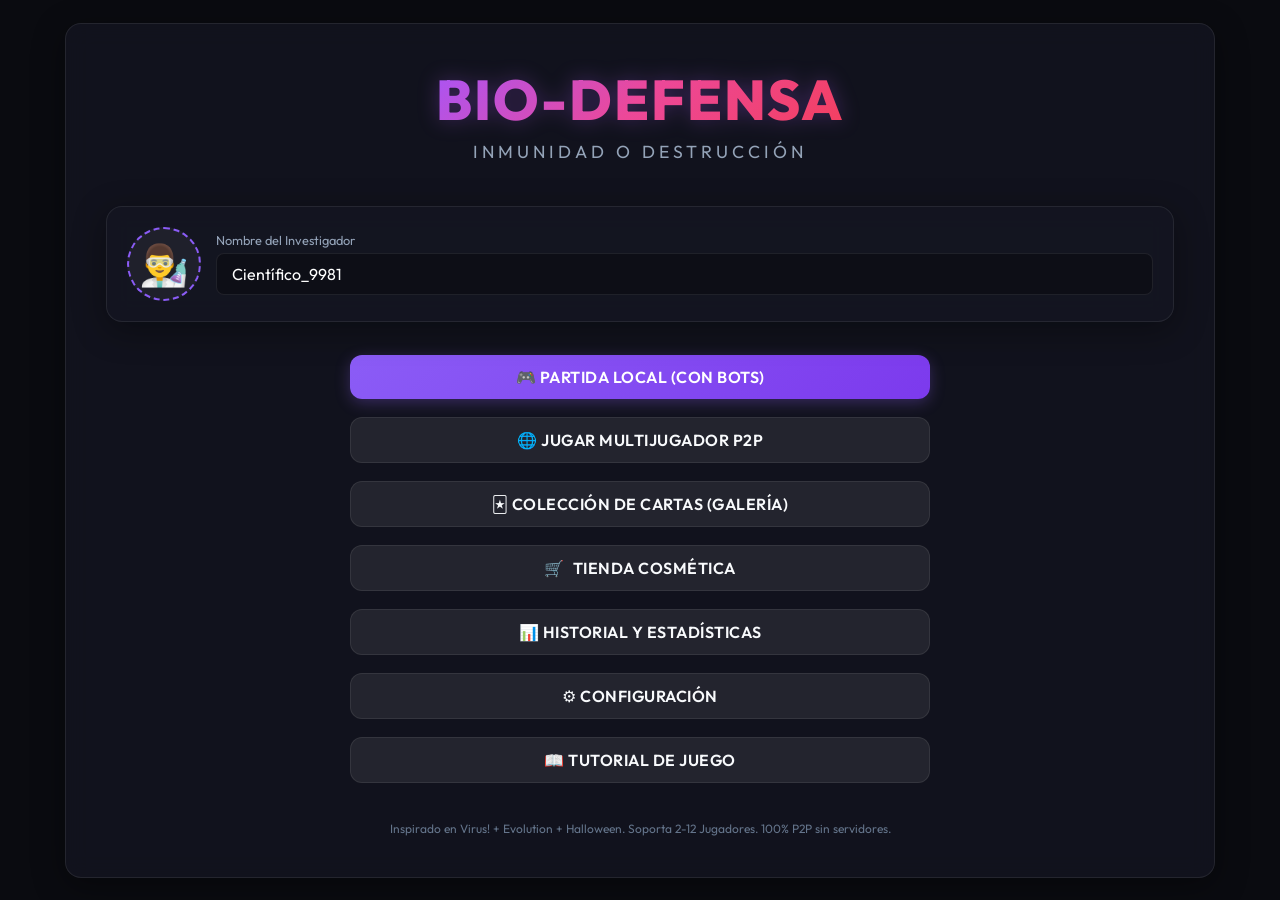
==== commit 6277eeae: "Fix bot lockup, fix duplicate modal IDs preventing shop from opening, fix emote crash" ====
--- a/index.html
+++ b/index.html
@@ -82,7 +82,11 @@
                 🌐 Jugar Multijugador P2P
             </button>
             <button class="btn btn-secondary" onclick="openCollectionModal()">
-                🃏 Colección de Cartas
+                🃏 Colección de Cartas (Galería)
+            </button>
+            <button class="btn btn-secondary" onclick="openShopModal()">
+                <div class="btn-icon">🛒</div>
+                Tienda Cosmética
             </button>
             <button class="btn btn-secondary" onclick="openStatsModal()">
                 📊 Historial y Estadísticas
@@ -165,12 +169,12 @@
         </div>
     </div>
 
-    <!-- MODAL: COLLECTION / SHOP -->
-    <div class="modal-overlay" id="collectionModal">
+    <!-- MODAL: SHOP -->
+    <div class="modal-overlay" id="shopModal">
         <div class="modal-content glass-panel" style="max-width: 700px;">
             <div class="modal-header">
                 <h3>Tienda y Colección</h3>
-                <span class="modal-close" onclick="closeModal('collectionModal')">&times;</span>
+                <span class="modal-close" onclick="closeModal('shopModal')">&times;</span>
             </div>
             
             <div style="display: flex; justify-content: space-between; align-items: center; background: rgba(0, 255, 150, 0.1); border: 1px solid var(--color-green); border-radius: 8px; padding: 10px 15px; margin-bottom: 15px;">
@@ -584,8 +588,8 @@
             document.getElementById('settingsModal').style.display = 'flex';
         }
 
-        async function openCollectionModal() {
-            document.getElementById('collectionModal').style.display = 'flex';
+        async function openShopModal() {
+            document.getElementById('shopModal').style.display = 'flex';
             await loadCollection();
         }
 
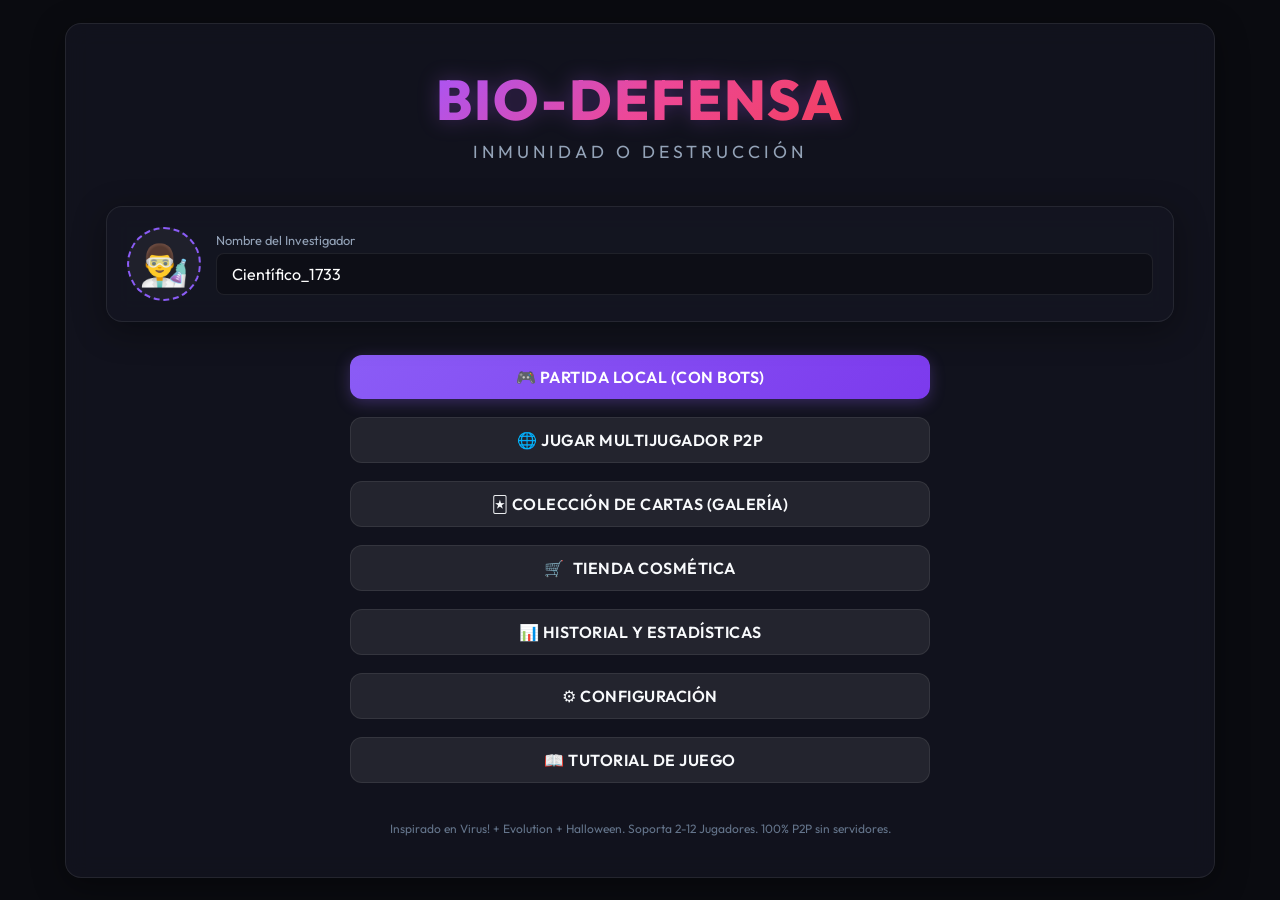
==== commit 21f6219b: "fix: corregir sintaxis CSS y agregar cache-busting en HTMLs - Soluciona llave de @media (max-width: " ====
--- a/index.html
+++ b/index.html
@@ -6,7 +6,7 @@
     <title>Bio-Defensa | El juego de cartas biológico</title>
     <!-- Google Fonts -->
     <link href="https://fonts.googleapis.com/css2?family=Outfit:wght@400;600;800&display=swap" rel="stylesheet">
-    <link rel="stylesheet" href="styles.css">
+    <link rel="stylesheet" href="styles.css?v=1.0.2">
     <style>
         /* Extra custom styles for the lobby elements */
         .stats-grid {
@@ -355,9 +355,9 @@
     <!-- Firebase v8 Compat SDKs (self-hosted) -->
     <script src="firebase-app.js"></script>
     <script src="firebase-database.js"></script>
-    <script src="storage.js"></script>
-    <script src="cards.js"></script>
-    <script src="audio.js"></script>
+    <script src="storage.js?v=1.0.2"></script>
+    <script src="cards.js?v=1.0.2"></script>
+    <script src="audio.js?v=1.0.2"></script>
     <script>
         let currentStep = 0;
         const totalSteps = 4;
--- a/styles.css
+++ b/styles.css
@@ -26,6 +26,12 @@
     --text-primary: #f8fafc;
     --text-secondary: #94a3b8;
     --text-muted: #64748b;
+    
+    /* Particles custom properties colors */
+    --color-virus: #ef4444;
+    --color-medicine: #10b981;
+    --color-organ: #3b82f6;
+    --color-special: #8b5cf6;
 }
 
 * {
@@ -1160,7 +1166,9 @@
         margin-bottom: 0;
         margin-right: 15px;
         width: 140px;
-        flex-shrink: 0;}
+        flex-shrink: 0;
+    }
+}
 
 /* === SENSORY FEEDBACK (PARTICLES) === */
 .particle {
@@ -1288,3 +1296,15 @@
         line-height: 1.2;
     }
 }
+
+@keyframes pulseRed {
+    0% {
+        box-shadow: 0 0 20px rgba(255, 50, 50, 0.4);
+    }
+    50% {
+        box-shadow: 0 0 50px rgba(255, 50, 50, 0.8), 0 0 10px rgba(255, 50, 50, 0.8) inset;
+    }
+    100% {
+        box-shadow: 0 0 20px rgba(255, 50, 50, 0.4);
+    }
+}
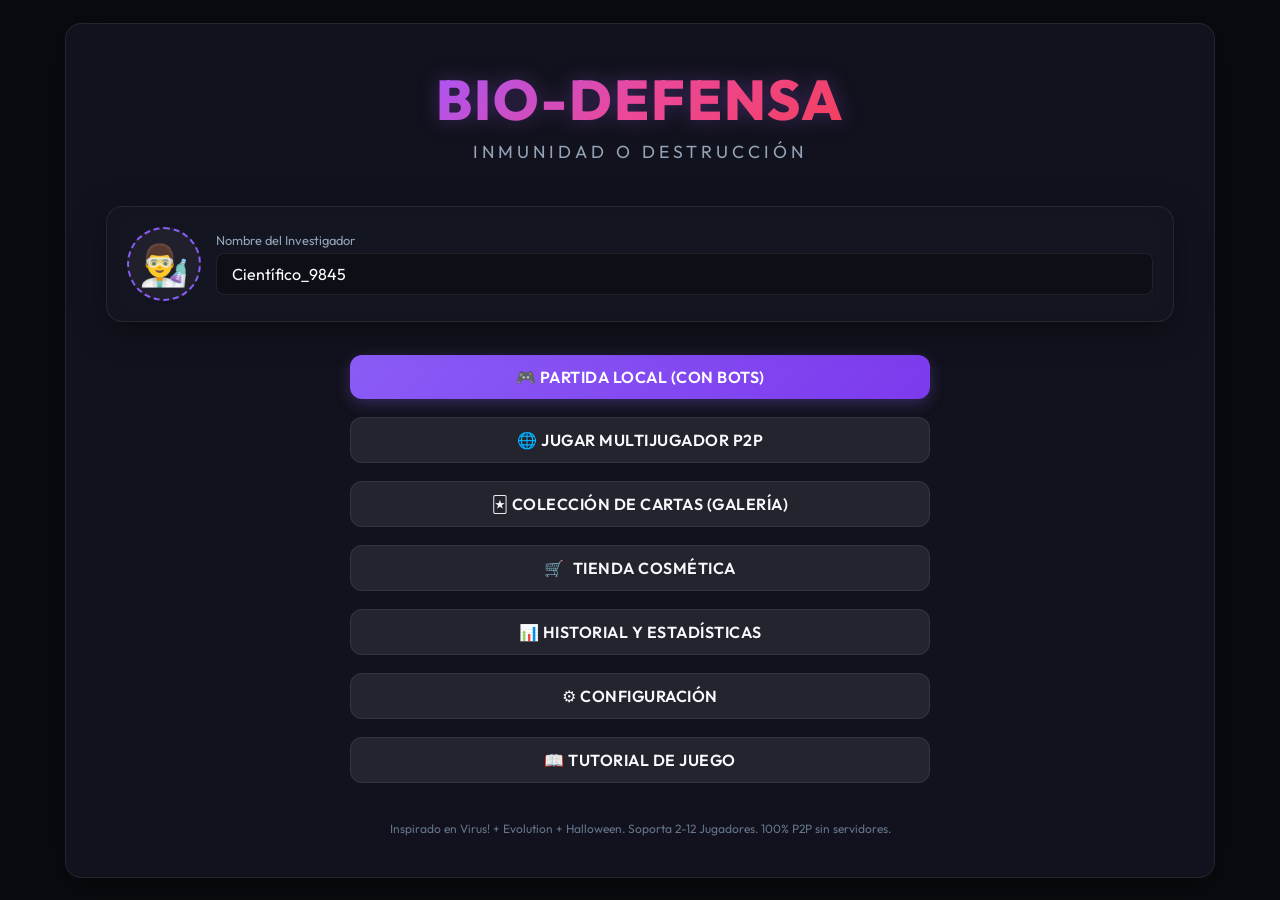
==== commit 72ed5baf: "fix: resolver emotes flotantes en modo local y corregir regla de exclusividad de Truco o Trato (cala" ====
--- a/index.html
+++ b/index.html
@@ -6,7 +6,7 @@
     <title>Bio-Defensa | El juego de cartas biológico</title>
     <!-- Google Fonts -->
     <link href="https://fonts.googleapis.com/css2?family=Outfit:wght@400;600;800&display=swap" rel="stylesheet">
-    <link rel="stylesheet" href="styles.css?v=1.0.2">
+    <link rel="stylesheet" href="styles.css?v=1.0.3">
     <style>
         /* Extra custom styles for the lobby elements */
         .stats-grid {
@@ -355,9 +355,9 @@
     <!-- Firebase v8 Compat SDKs (self-hosted) -->
     <script src="firebase-app.js"></script>
     <script src="firebase-database.js"></script>
-    <script src="storage.js?v=1.0.2"></script>
-    <script src="cards.js?v=1.0.2"></script>
-    <script src="audio.js?v=1.0.2"></script>
+    <script src="storage.js?v=1.0.3"></script>
+    <script src="cards.js?v=1.0.3"></script>
+    <script src="audio.js?v=1.0.3"></script>
     <script>
         let currentStep = 0;
         const totalSteps = 4;
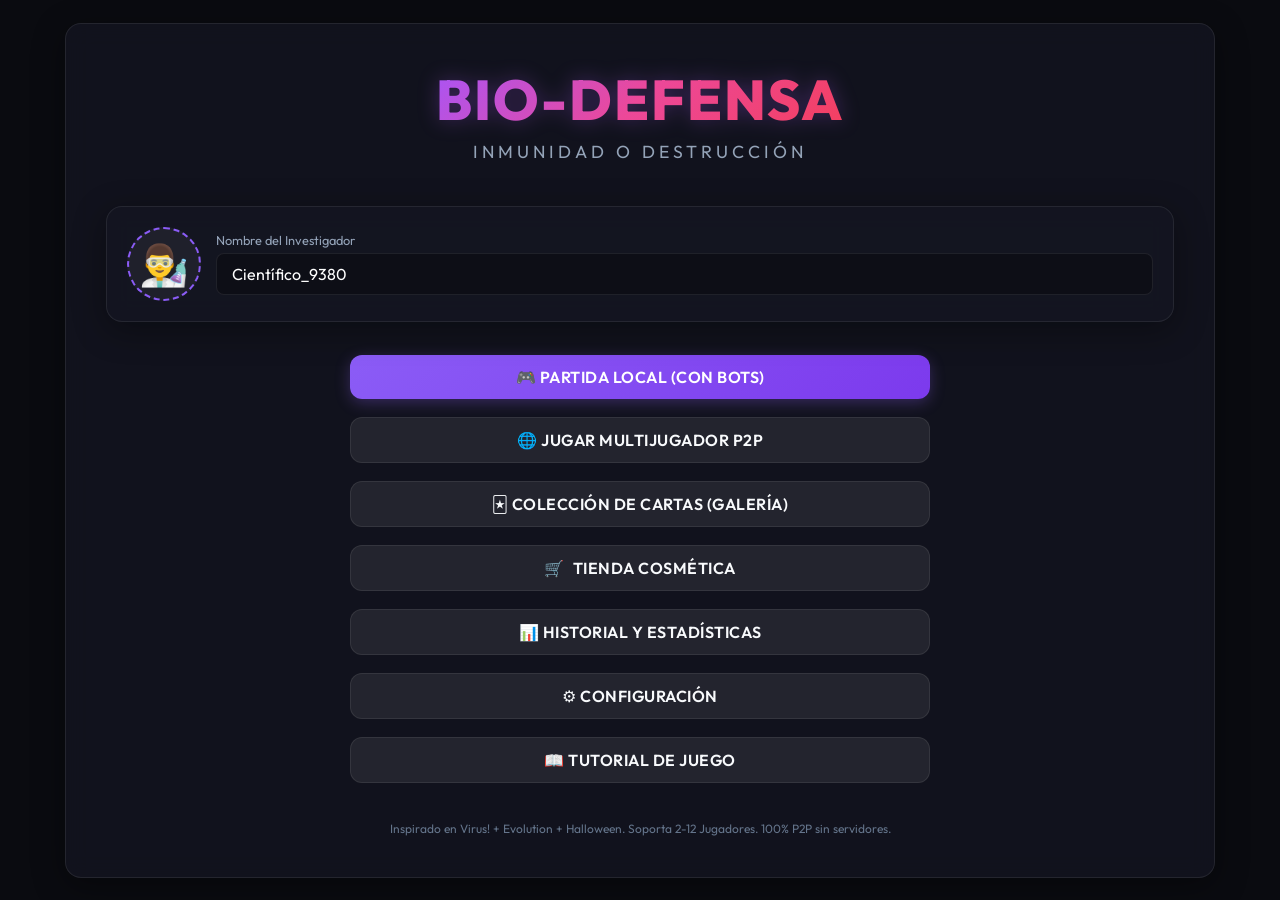
==== commit 2212674e: "feat: implementar modo espectador, reemplazos por bot profesional y sincronizar reacciones - Modo Es" ====
--- a/index.html
+++ b/index.html
@@ -6,7 +6,7 @@
     <title>Bio-Defensa | El juego de cartas biológico</title>
     <!-- Google Fonts -->
     <link href="https://fonts.googleapis.com/css2?family=Outfit:wght@400;600;800&display=swap" rel="stylesheet">
-    <link rel="stylesheet" href="styles.css?v=1.0.3">
+    <link rel="stylesheet" href="styles.css?v=1.0.4">
     <style>
         /* Extra custom styles for the lobby elements */
         .stats-grid {
@@ -355,9 +355,9 @@
     <!-- Firebase v8 Compat SDKs (self-hosted) -->
     <script src="firebase-app.js"></script>
     <script src="firebase-database.js"></script>
-    <script src="storage.js?v=1.0.3"></script>
-    <script src="cards.js?v=1.0.3"></script>
-    <script src="audio.js?v=1.0.3"></script>
+    <script src="storage.js?v=1.0.4"></script>
+    <script src="cards.js?v=1.0.4"></script>
+    <script src="audio.js?v=1.0.4"></script>
     <script>
         let currentStep = 0;
         const totalSteps = 4;
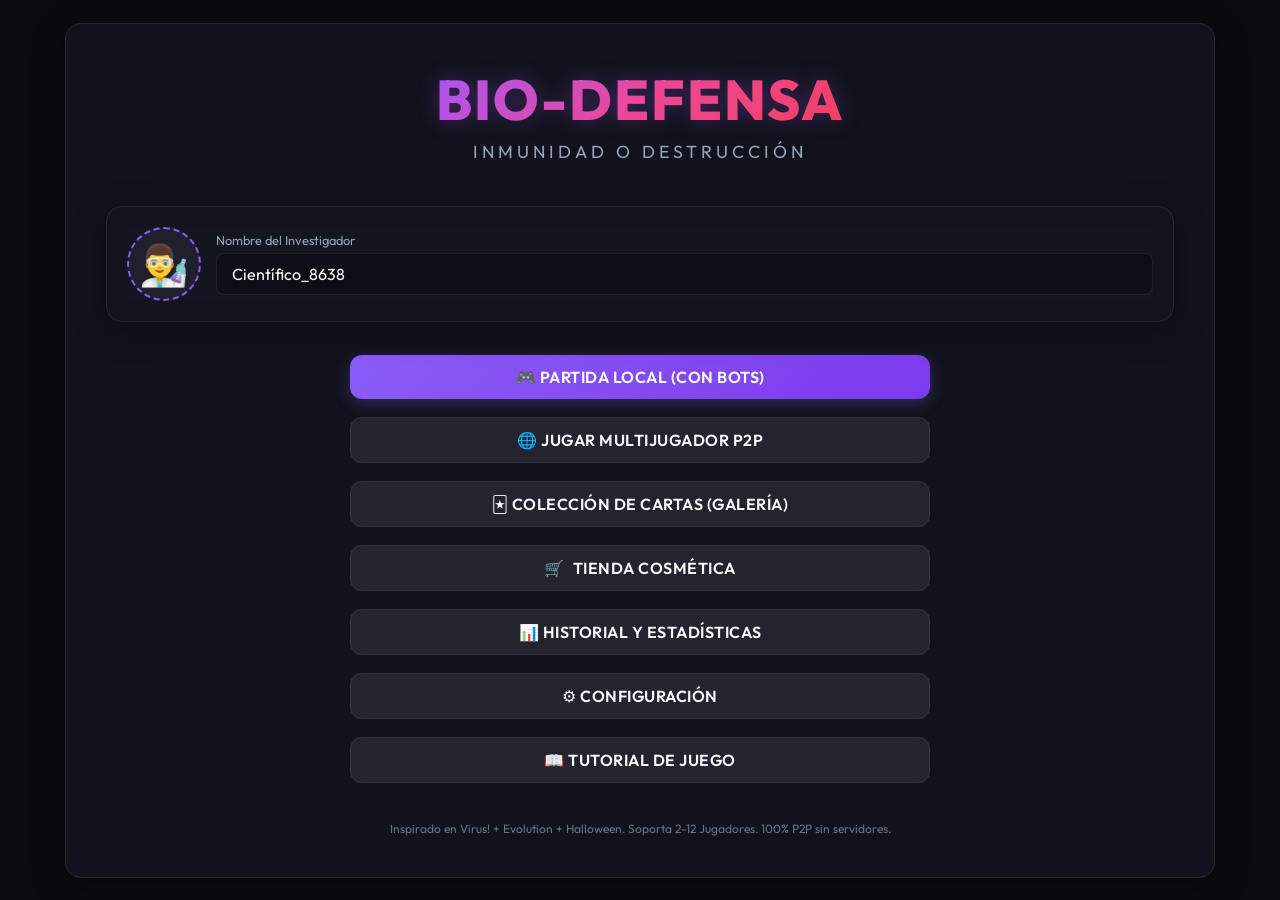
==== commit befd6828: "fix: actualizar cache busting a v1.1.0" ====
--- a/index.html
+++ b/index.html
@@ -6,7 +6,7 @@
     <title>Bio-Defensa | El juego de cartas biológico</title>
     <!-- Google Fonts -->
     <link href="https://fonts.googleapis.com/css2?family=Outfit:wght@400;600;800&display=swap" rel="stylesheet">
-    <link rel="stylesheet" href="styles.css?v=1.0.4">
+    <link rel="stylesheet" href="styles.css?v=1.1.0">
     <style>
         /* Extra custom styles for the lobby elements */
         .stats-grid {
@@ -355,9 +355,9 @@
     <!-- Firebase v8 Compat SDKs (self-hosted) -->
     <script src="firebase-app.js"></script>
     <script src="firebase-database.js"></script>
-    <script src="storage.js?v=1.0.4"></script>
-    <script src="cards.js?v=1.0.4"></script>
-    <script src="audio.js?v=1.0.4"></script>
+    <script src="storage.js?v=1.1.0"></script>
+    <script src="cards.js?v=1.1.0"></script>
+    <script src="audio.js?v=1.1.0"></script>
     <script>
         let currentStep = 0;
         const totalSteps = 4;
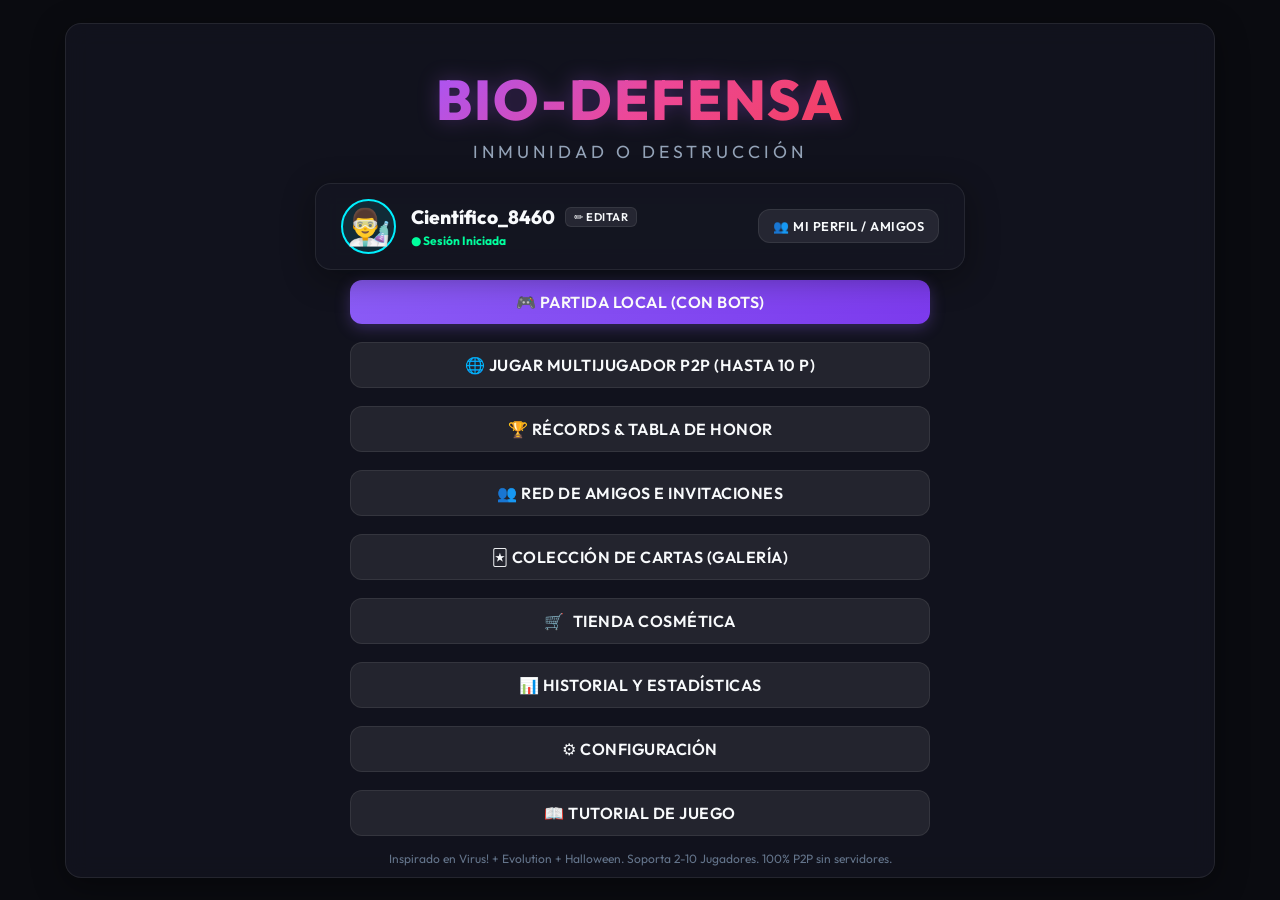
==== commit c15a279e: "feat: Implement Real Leaderboards, Sleek User Session UI, 10 Player Support and Modular Systems" ====
--- a/index.html
+++ b/index.html
@@ -65,13 +65,26 @@
             <p class="logo-sub">Inmunidad o Destrucción</p>
         </div>
 
-        <div class="profile-setup glass-panel">
-            <div class="avatar-select" id="avatarDisplay" onclick="openAvatarModal()">👨‍⚕️</div>
-            <div class="profile-input-group">
-                <label for="nicknameInput">Nombre del Investigador</label>
-                <input type="text" id="nicknameInput" value="Investigador" placeholder="Escribe tu apodo...">
-                <div id="badgeDisplay" style="margin-top: 5px; font-size: 0.75rem; font-weight: bold; display: none;"></div>
-            </div>
+        <div class="profile-setup glass-panel" style="display: flex; align-items: center; justify-content: space-between; padding: 15px 25px; gap: 20px; width: 100%; max-width: 650px;">
+            <div style="display: flex; align-items: center; gap: 15px;">
+                <div class="avatar-select" id="avatarDisplay" onclick="openAvatarModal()" title="Haz clic para cambiar avatar" style="width: 55px; height: 55px; font-size: 2.2rem; border-radius: 50%; background: rgba(0, 240, 255, 0.1); border: 2px solid #00F0FF; display: flex; align-items: center; justify-content: center; cursor: pointer; transition: transform 0.2s ease;">👨‍⚕️</div>
+                <div style="display: flex; flex-direction: column; gap: 4px;">
+                    <div style="display: flex; align-items: center; gap: 10px;">
+                        <span id="nicknameDisplay" style="font-weight: 800; font-size: 1.2rem; color: var(--text-primary);">Investigador</span>
+                        <button class="btn btn-secondary" onclick="editNicknameInline()" style="padding: 2px 8px; font-size: 0.7rem; border-radius: 6px;">✏️ Editar</button>
+                    </div>
+                    <div id="nicknameInputContainer" style="display: none; margin-top: 4px;">
+                        <input type="text" id="nicknameInput" value="Investigador" style="padding: 4px 10px; border-radius: 6px; background: rgba(0,0,0,0.5); border: 1px solid var(--primary); color: white; font-size: 0.9rem;" onblur="finishNicknameEdit()" onkeypress="if(event.key==='Enter') finishNicknameEdit()">
+                    </div>
+                    <div style="display: flex; align-items: center; gap: 8px;">
+                        <span style="font-size: 0.75rem; color: #00FF9D; font-weight: bold;">● Sesión Iniciada</span>
+                        <div id="badgeDisplay" style="font-size: 0.75rem; font-weight: bold;"></div>
+                    </div>
+                </div>
+            </div>
+            <button class="btn btn-secondary" onclick="openFriendsModal()" style="padding: 8px 14px; font-size: 0.8rem;">
+                👥 Mi Perfil / Amigos
+            </button>
         </div>
 
         <div class="main-menu">
@@ -79,7 +92,13 @@
                 🎮 Partida Local (Con Bots)
             </button>
             <button class="btn btn-secondary" onclick="openMultiplayerModal()">
-                🌐 Jugar Multijugador P2P
+                🌐 Jugar Multijugador P2P (Hasta 10 P)
+            </button>
+            <button class="btn btn-secondary" onclick="openLeaderboardModal()">
+                🏆 Récords & Tabla de Honor
+            </button>
+            <button class="btn btn-secondary" onclick="openFriendsModal()">
+                👥 Red de Amigos e Invitaciones
             </button>
             <button class="btn btn-secondary" onclick="openCollectionModal()">
                 🃏 Colección de Cartas (Galería)
@@ -100,7 +119,7 @@
         </div>
 
         <div style="font-size: 0.75rem; color: var(--text-muted); margin-top: 15px;">
-            Inspirado en Virus! + Evolution + Halloween. Soporta 2-12 Jugadores. 100% P2P sin servidores.
+            Inspirado en Virus! + Evolution + Halloween. Soporta 2-10 Jugadores. 100% P2P sin servidores.
         </div>
     </div>
 
@@ -292,8 +311,67 @@
                     <option value="4">4 (Tú + 3 Bots)</option>
                     <option value="6">6 (Tú + 5 Bots)</option>
                     <option value="8">8 (Tú + 7 Bots)</option>
-                    <option value="12">12 (Tú + 11 Bots)</option>
+                    <option value="10">10 (Tú + 9 Bots)</option>
                 </select>
+            </div>
+        </div>
+    </div>
+
+    <!-- MODAL: LEADERBOARD & TABLA DE HONOR -->
+    <div class="modal-overlay" id="leaderboardModal">
+        <div class="modal-content glass-panel" style="max-width: 700px;">
+            <div class="modal-header">
+                <h3>🏆 Récords & Tabla de Honor</h3>
+                <span class="modal-close" onclick="closeModal('leaderboardModal')">&times;</span>
+            </div>
+            <!-- Filters & Metrics -->
+            <div style="display: flex; flex-direction: column; gap: 10px; margin-bottom: 15px;">
+                <div style="display: flex; gap: 8px; justify-content: center; flex-wrap: wrap;">
+                    <button class="btn btn-primary" id="lbFilterGlobal" onclick="switchLeaderboardFilter('GLOBAL')" style="padding: 6px 14px; font-size: 0.8rem;">GLOBAL</button>
+                    <button class="btn btn-secondary" id="lbFilterAmigos" onclick="switchLeaderboardFilter('AMIGOS')" style="padding: 6px 14px; font-size: 0.8rem;">AMIGOS</button>
+                    <button class="btn btn-secondary" id="lbFilterSala" onclick="switchLeaderboardFilter('SALA')" style="padding: 6px 14px; font-size: 0.8rem;">SALA</button>
+                    <button class="btn btn-secondary" id="lbFilterPersonal" onclick="switchLeaderboardFilter('PERSONAL')" style="padding: 6px 14px; font-size: 0.8rem;">PERSONAL</button>
+                </div>
+                <div style="display: flex; gap: 8px; justify-content: center; flex-wrap: wrap;">
+                    <button class="btn btn-primary" id="lbMetricVictorias" onclick="switchLeaderboardMetric('VICTORIAS')" style="padding: 4px 10px; font-size: 0.75rem;">MÁS VICTORIAS</button>
+                    <button class="btn btn-secondary" id="lbMetricNiveles" onclick="switchLeaderboardMetric('NIVELES')" style="padding: 4px 10px; font-size: 0.75rem;">MÁS NIVEL / XP</button>
+                    <button class="btn btn-secondary" id="lbMetricPartidas" onclick="switchLeaderboardMetric('PARTIDAS')" style="padding: 4px 10px; font-size: 0.75rem;">MÁS PARTIDAS</button>
+                </div>
+            </div>
+            <!-- Leaderboard Table Container -->
+            <div id="leaderboardListContainer" style="max-height: 380px; overflow-y: auto;">
+                <!-- Dynamically rendered -->
+            </div>
+        </div>
+    </div>
+
+    <!-- MODAL: RED DE AMIGOS E INVITACIONES -->
+    <div class="modal-overlay" id="friendsModal">
+        <div class="modal-content glass-panel" style="max-width: 600px;">
+            <div class="modal-header">
+                <h3>👥 Red de Amigos e Invitaciones</h3>
+                <span class="modal-close" onclick="closeModal('friendsModal')">&times;</span>
+            </div>
+            <div style="display: flex; flex-direction: column; gap: 15px;">
+                <!-- My ID Section -->
+                <div style="background: rgba(0,0,0,0.3); padding: 12px; border-radius: 8px; border: 1px solid var(--border-glass); display: flex; justify-content: space-between; align-items: center;">
+                    <div>
+                        <div style="font-size: 0.75rem; color: var(--text-secondary);">TU ID ÚNICO DE INVESTIGADOR</div>
+                        <div id="myPeerIdDisplay" style="font-weight: 800; font-size: 1.1rem; color: #00F0FF;">Cargando...</div>
+                    </div>
+                    <button class="btn btn-secondary" onclick="copyMyPeerId()" style="padding: 6px 12px; font-size: 0.8rem;">Copiar ID</button>
+                </div>
+
+                <!-- Add Friend Form -->
+                <div style="display: flex; gap: 10px;">
+                    <input type="text" id="addFriendInput" placeholder="Introduce el ID de tu amigo..." style="flex: 1; padding: 10px; border-radius: 8px; background: rgba(0,0,0,0.3); border: 1px solid var(--border-glass); color: white;">
+                    <button class="btn btn-primary" onclick="sendFriendRequestUI()" style="padding: 10px 18px; font-size: 0.85rem;">Agregar</button>
+                </div>
+
+                <!-- Friends List Container -->
+                <div style="max-height: 250px; overflow-y: auto;" id="friendsListContainer">
+                    <div style="text-align: center; color: var(--text-muted); padding: 15px;">Cargando lista de amigos...</div>
+                </div>
             </div>
         </div>
     </div>
@@ -358,6 +436,12 @@
     <script src="storage.js?v=1.1.0"></script>
     <script src="cards.js?v=1.1.0"></script>
     <script src="audio.js?v=1.1.0"></script>
+    <script src="network/friends.js?v=1.1.0"></script>
+    <script src="network/invitations.js?v=1.1.0"></script>
+    <script src="analytics/xpSystem.js?v=1.1.0"></script>
+    <script src="analytics/leaderboard.js?v=1.1.0"></script>
+    <script src="admin/adminAuth.js?v=1.1.0"></script>
+    <script src="admin/adminPanel.js?v=1.1.0"></script>
     <script>
         let currentStep = 0;
         const totalSteps = 4;
@@ -390,6 +474,7 @@
             await dbInstance.init();
             const profile = await dbInstance.getProfile();
             document.getElementById('nicknameInput').value = profile.nickname;
+            document.getElementById('nicknameDisplay').textContent = profile.nickname || 'Investigador';
             document.getElementById('avatarDisplay').textContent = profile.avatar;
             document.getElementById('soundVol').value = profile.volumeSound;
             document.getElementById('musicVol').value = profile.volumeMusic;
@@ -400,7 +485,25 @@
             // Load and display range badge
             const stats = await dbInstance.getStats();
             updateBadgeUI(stats.gamesWon);
+            
+            // Sync with cloud leaderboard
+            if (window.leaderboardManager) {
+                window.leaderboardManager.submitScore(profile, stats);
+            }
         });
+
+        function editNicknameInline() {
+            document.getElementById('nicknameInputContainer').style.display = 'block';
+            document.getElementById('nicknameInput').focus();
+        }
+
+        async function finishNicknameEdit() {
+            const input = document.getElementById('nicknameInput');
+            const val = input.value.trim() || 'Investigador';
+            document.getElementById('nicknameDisplay').textContent = val;
+            document.getElementById('nicknameInputContainer').style.display = 'none';
+            await saveConfig();
+        }
 
         function updateBadgeUI(wins) {
             const badge = dbInstance.getVictoryBadge(wins);
@@ -830,6 +933,173 @@
             document.body.appendChild(overlay);
         }
 
+        // --- LEADERBOARD HANDLERS ---
+        let currentLbFilter = 'GLOBAL';
+        let currentLbMetric = 'VICTORIAS';
+
+        async function openLeaderboardModal() {
+            document.getElementById('leaderboardModal').style.display = 'flex';
+            await loadAndRenderLeaderboard();
+        }
+
+        async function switchLeaderboardFilter(filter) {
+            currentLbFilter = filter;
+            ['Global', 'Amigos', 'Sala', 'Personal'].forEach(f => {
+                const btn = document.getElementById(`lbFilter${f}`);
+                if (btn) btn.className = f.toUpperCase() === filter ? 'btn btn-primary' : 'btn btn-secondary';
+            });
+            await loadAndRenderLeaderboard();
+        }
+
+        async function switchLeaderboardMetric(metric) {
+            currentLbMetric = metric;
+            ['Victorias', 'Niveles', 'Partidas'].forEach(m => {
+                const btn = document.getElementById(`lbMetric${m}`);
+                if (btn) btn.className = m.toUpperCase() === metric ? 'btn btn-primary' : 'btn btn-secondary';
+            });
+            await loadAndRenderLeaderboard();
+        }
+
+        async function loadAndRenderLeaderboard() {
+            const container = document.getElementById('leaderboardListContainer');
+            container.innerHTML = '<div style="text-align:center; color:var(--text-muted); padding:20px;">Cargando clasificaciones...</div>';
+            
+            const data = await window.leaderboardManager.getLeaderboardData(currentLbFilter, currentLbMetric);
+            if (!data || data.length === 0) {
+                container.innerHTML = '<div style="text-align:center; color:var(--text-muted); padding:20px;">No hay registros disponibles.</div>';
+                return;
+            }
+
+            let html = `
+                <table style="width:100%; border-collapse:collapse; font-size:0.85rem; text-align:left;">
+                    <thead>
+                        <tr style="background:rgba(255,255,255,0.05); color:var(--text-secondary); border-bottom:1px solid var(--border-glass);">
+                            <th style="padding:10px;">Pos</th>
+                            <th style="padding:10px;">Investigador</th>
+                            <th style="padding:10px;">Nivel / XP</th>
+                            <th style="padding:10px;">Victorias</th>
+                            <th style="padding:10px;">Partidas</th>
+                        </tr>
+                    </thead>
+                    <tbody>
+            `;
+
+            data.forEach((item, index) => {
+                let posBadge = `${index + 1}º`;
+                if (index === 0) posBadge = '🥇 1º';
+                else if (index === 1) posBadge = '🥈 2º';
+                else if (index === 2) posBadge = '🥉 3º';
+
+                const isMe = window.currentProfile && window.currentProfile.nickname === item.nickname;
+                const rowBg = isMe ? 'background: rgba(0, 240, 255, 0.1); border-left: 3px solid #00F0FF;' : 'border-bottom: 1px solid rgba(255,255,255,0.03);';
+
+                html += `
+                    <tr style="${rowBg}">
+                        <td style="padding:10px; font-weight:800;">${posBadge}</td>
+                        <td style="padding:10px; display:flex; align-items:center; gap:8px;">
+                            <span style="font-size:1.3rem;">${item.avatar || '👨‍⚕️'}</span>
+                            <div>
+                                <div style="font-weight:bold; color:var(--text-primary);">${item.nickname}</div>
+                                <div style="font-size:0.65rem; color:var(--primary);">${item.badge || 'Investigador'}</div>
+                            </div>
+                        </td>
+                        <td style="padding:10px;"><strong style="color:#00FF9D;">Nivel ${item.level || 1}</strong> <span style="font-size:0.7rem; color:var(--text-muted);">(${item.xp || 0} XP)</span></td>
+                        <td style="padding:10px; font-weight:800; color:#FFB700;">${item.wins || 0}</td>
+                        <td style="padding:10px; color:var(--text-secondary);">${item.games || 0}</td>
+                    </tr>
+                `;
+            });
+
+            html += `</tbody></table>`;
+            container.innerHTML = html;
+        }
+
+        // --- FRIENDS & SOCIAL HANDLERS ---
+        function openFriendsModal() {
+            let myPeerId = sessionStorage.getItem('bd_peer_id');
+            if (!myPeerId) {
+                myPeerId = Math.random().toString(36).substring(2, 15);
+                sessionStorage.setItem('bd_peer_id', myPeerId);
+            }
+            document.getElementById('myPeerIdDisplay').textContent = myPeerId;
+            document.getElementById('friendsModal').style.display = 'flex';
+            
+            window.friendsManager.init(myPeerId);
+            window.invitationsManager.init(myPeerId);
+            window.renderFriendsUI(window.friendsManager.friendsList, window.friendsManager.pendingRequests);
+        }
+
+        function copyMyPeerId() {
+            const id = document.getElementById('myPeerIdDisplay').textContent;
+            navigator.clipboard.writeText(id).then(() => {
+                showCustomAlert("¡Tu ID de Investigador se ha copiado al portapapeles!", "success");
+            });
+        }
+
+        async function sendFriendRequestUI() {
+            const input = document.getElementById('addFriendInput');
+            const targetId = input.value.trim();
+            if (!targetId) {
+                showCustomAlert("Introduce un ID válido.", "error");
+                return;
+            }
+            const res = await window.friendsManager.sendFriendRequest(targetId);
+            if (res.success) {
+                showCustomAlert(res.message, "success");
+                input.value = '';
+            } else {
+                showCustomAlert(res.message, "error");
+            }
+        }
+
+        window.renderFriendsUI = function(friends, pending) {
+            const container = document.getElementById('friendsListContainer');
+            if (!container) return;
+
+            let html = '';
+
+            if (pending && pending.length > 0) {
+                html += `<div style="font-size:0.75rem; color:#FFB700; font-weight:bold; margin-bottom:8px;">SOLICITUDES PENDIENTES (${pending.length})</div>`;
+                pending.forEach(p => {
+                    html += `
+                        <div style="display:flex; justify-content:space-between; align-items:center; background:rgba(255,183,0,0.05); border:1px solid rgba(255,183,0,0.2); padding:8px 12px; border-radius:6px; margin-bottom:8px;">
+                            <div>
+                                <div style="font-weight:bold;">${p.nickname}</div>
+                                <div style="font-size:0.65rem; color:var(--text-muted);">ID: ${p.friendId}</div>
+                            </div>
+                            <div style="display:flex; gap:6px;">
+                                <button class="btn btn-primary" style="padding:4px 10px; font-size:0.75rem;" onclick="window.friendsManager.acceptFriendRequest('${p.friendId}', '${p.nickname}')">Aceptar</button>
+                                <button class="btn btn-secondary" style="padding:4px 10px; font-size:0.75rem;" onclick="window.friendsManager.rejectFriendRequest('${p.friendId}')">Rechazar</button>
+                            </div>
+                        </div>
+                    `;
+                });
+            }
+
+            html += `<div style="font-size:0.75rem; color:var(--text-secondary); font-weight:bold; margin-top:10px; margin-bottom:8px;">MIS AMIGOS (${friends.length})</div>`;
+
+            if (friends.length === 0) {
+                html += `<div style="text-align:center; color:var(--text-muted); padding:15px; font-size:0.85rem;">No tienes amigos agregados todavía. ¡Comparte tu ID!</div>`;
+            } else {
+                friends.forEach(f => {
+                    html += `
+                        <div style="display:flex; justify-content:space-between; align-items:center; background:rgba(255,255,255,0.03); border:1px solid var(--border-glass); padding:8px 12px; border-radius:6px; margin-bottom:6px;">
+                            <div style="display:flex; align-items:center; gap:8px;">
+                                <span style="color:#00FF9D;">🟢</span>
+                                <div>
+                                    <div style="font-weight:bold; color:var(--text-primary);">${f.nickname}</div>
+                                    <div style="font-size:0.65rem; color:var(--text-muted);">ID: ${f.friendId}</div>
+                                </div>
+                            </div>
+                            <button class="btn btn-secondary" style="padding:4px 10px; font-size:0.75rem;" onclick="window.friendsManager.removeFriend('${f.friendId}')">Eliminar</button>
+                        </div>
+                    `;
+                });
+            }
+
+            container.innerHTML = html;
+        };
+
         async function joinRoom() {
             const code = document.getElementById('joinCodeInput').value.trim();
             if (!code) {
--- a/styles.css
+++ b/styles.css
@@ -1308,3 +1308,28 @@
         box-shadow: 0 0 20px rgba(255, 50, 50, 0.4);
     }
 }
+
+/* Admin Panel Styles */
+.admin-tab-btn {
+    background: transparent;
+    border: 1px solid rgba(255, 255, 255, 0.08);
+    color: #94a3b8;
+    padding: 12px 16px;
+    border-radius: 8px;
+    font-size: 0.9rem;
+    font-weight: 600;
+    cursor: pointer;
+    text-align: left;
+    transition: all 0.2s ease;
+}
+.admin-tab-btn:hover {
+    background: rgba(0, 240, 255, 0.1);
+    color: #00F0FF;
+    border-color: rgba(0, 240, 255, 0.3);
+}
+.admin-tab-btn.active {
+    background: linear-gradient(135deg, rgba(0, 240, 255, 0.2), rgba(0, 255, 157, 0.2));
+    color: #00F0FF;
+    border-color: #00F0FF;
+    box-shadow: 0 0 12px rgba(0, 240, 255, 0.3);
+}
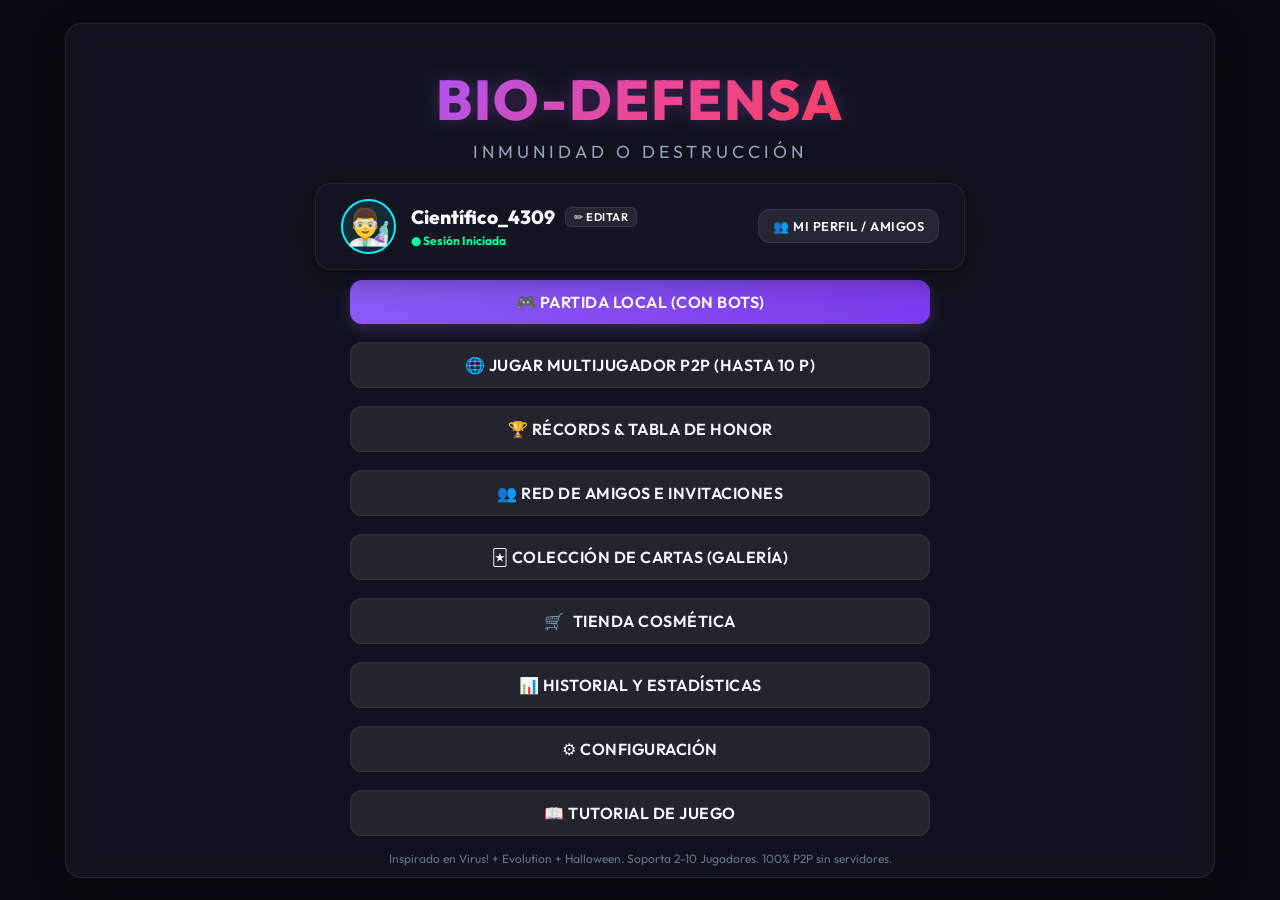
==== commit 9b34854d: "feat: Upgrade Shop with Avatars, Card Backs, Titles, ADN claim button and UI polish" ====
--- a/index.html
+++ b/index.html
@@ -190,30 +190,46 @@
 
     <!-- MODAL: SHOP -->
     <div class="modal-overlay" id="shopModal">
-        <div class="modal-content glass-panel" style="max-width: 700px;">
+        <div class="modal-content glass-panel" style="max-width: 800px; width: 95%;">
             <div class="modal-header">
-                <h3>Tienda y Colección</h3>
+                <h3>🛒 Tienda Cosmética Biológica</h3>
                 <span class="modal-close" onclick="closeModal('shopModal')">&times;</span>
             </div>
             
-            <div style="display: flex; justify-content: space-between; align-items: center; background: rgba(0, 255, 150, 0.1); border: 1px solid var(--color-green); border-radius: 8px; padding: 10px 15px; margin-bottom: 15px;">
-                <div style="font-size: 1rem; color: var(--text-secondary); text-transform: uppercase; font-weight: 800;">Tu ADN Disponible:</div>
-                <div style="font-size: 1.5rem; font-weight: 800; color: var(--color-green);" id="shopDnaCoins">0</div>
-            </div>
-
-            <div style="display: flex; gap: 20px; flex-wrap: wrap;">
+            <div style="display: flex; justify-content: space-between; align-items: center; background: linear-gradient(135deg, rgba(0, 255, 157, 0.1), rgba(0, 240, 255, 0.1)); border: 1px solid var(--color-green); border-radius: 12px; padding: 12px 20px; margin-bottom: 20px;">
+                <div style="display: flex; align-items: center; gap: 10px;">
+                    <span style="font-size: 1.8rem;">🧬</span>
+                    <div>
+                        <div style="font-size: 0.75rem; color: var(--text-secondary); text-transform: uppercase; font-weight: 800; letter-spacing: 1px;">Monedas de ADN Disponibles</div>
+                        <div style="font-size: 1.8rem; font-weight: 800; color: var(--color-green);" id="shopDnaCoins">0</div>
+                    </div>
+                </div>
+                <button class="btn btn-primary" onclick="claimDailyDnaBonus()" style="padding: 8px 16px; font-size: 0.8rem;">
+                    🎁 Reclamar +200 ADN
+                </button>
+            </div>
+
+            <div style="display: grid; grid-template-columns: repeat(auto-fit, minmax(240px, 1fr)); gap: 20px;">
                 <!-- Avatars -->
-                <div style="flex: 1; min-width: 300px;">
-                    <h4 style="margin-bottom: 10px; border-bottom: 1px solid var(--border-glass); padding-bottom: 5px;">Avatares Exclusivos</h4>
-                    <div id="shopAvatarsList" style="display: flex; flex-direction: column; gap: 10px; max-height: 250px; overflow-y: auto; padding-right: 5px;">
+                <div>
+                    <h4 style="margin-bottom: 10px; border-bottom: 1px solid var(--border-glass); padding-bottom: 8px; color: #00F0FF;">Avatares Exclusivos</h4>
+                    <div id="shopAvatarsList" style="display: flex; flex-direction: column; gap: 10px; max-height: 280px; overflow-y: auto; padding-right: 5px;">
                         <!-- Generated by JS -->
                     </div>
                 </div>
 
                 <!-- Card Backs -->
-                <div style="flex: 1; min-width: 300px;">
-                    <h4 style="margin-bottom: 10px; border-bottom: 1px solid var(--border-glass); padding-bottom: 5px;">Reversos de Cartas</h4>
-                    <div id="shopCardBacksList" style="display: flex; flex-direction: column; gap: 10px; max-height: 250px; overflow-y: auto; padding-right: 5px;">
+                <div>
+                    <h4 style="margin-bottom: 10px; border-bottom: 1px solid var(--border-glass); padding-bottom: 8px; color: #00FF9D;">Reversos de Cartas</h4>
+                    <div id="shopCardBacksList" style="display: flex; flex-direction: column; gap: 10px; max-height: 280px; overflow-y: auto; padding-right: 5px;">
+                        <!-- Generated by JS -->
+                    </div>
+                </div>
+
+                <!-- Titles -->
+                <div>
+                    <h4 style="margin-bottom: 10px; border-bottom: 1px solid var(--border-glass); padding-bottom: 8px; color: #FFB700;">Títulos de Honor</h4>
+                    <div id="shopTitlesList" style="display: flex; flex-direction: column; gap: 10px; max-height: 280px; overflow-y: auto; padding-right: 5px;">
                         <!-- Generated by JS -->
                     </div>
                 </div>
@@ -700,14 +716,33 @@
             avatars: [
                 { id: 'avatar_ninja', emoji: '🥷', name: 'Ninja Viral', cost: 100 },
                 { id: 'avatar_wizard', emoji: '🧙‍♂️', name: 'Mago Biológico', cost: 200 },
-                { id: 'avatar_king', emoji: '🤴', name: 'Rey de la Inmunidad', cost: 500 }
+                { id: 'avatar_cyber', emoji: '👨‍💻', name: 'Cyber Doctor', cost: 250 },
+                { id: 'avatar_queen', emoji: '👸', name: 'Reina Inmune', cost: 350 },
+                { id: 'avatar_king', emoji: '🤴', name: 'Rey de la Inmunidad', cost: 500 },
+                { id: 'avatar_alien', emoji: '👽', name: 'Alien Bio-Tech', cost: 600 }
             ],
             cardBacks: [
-                { id: 'back_gold', color: '#ffd700', name: 'Reverso Dorado', cost: 300 },
-                { id: 'back_neon', color: '#00e1ff', name: 'Reverso Neón', cost: 600 },
-                { id: 'back_dark', color: '#111', name: 'Reverso Oscuro', cost: 150 }
+                { id: 'back_dark', color: '#111', name: 'Reverso Oscuro', cost: 150 },
+                { id: 'back_gold', color: 'linear-gradient(135deg, #ffd700, #b8860b)', name: 'Reverso Dorado Neón', cost: 300 },
+                { id: 'back_neon', color: 'linear-gradient(135deg, #00f0ff, #7c3aed)', name: 'Reverso Ciber Cian', cost: 450 },
+                { id: 'back_matrix', color: 'linear-gradient(135deg, #00ff9d, #059669)', name: 'Reverso Matriz Bio', cost: 600 },
+                { id: 'back_crimson', color: 'linear-gradient(135deg, #ff0055, #dc2626)', name: 'Reverso Virus Carmesí', cost: 750 }
+            ],
+            titles: [
+                { id: 'title_novice', name: 'Científico Novato', cost: 50 },
+                { id: 'title_defender', name: 'Defensor Celular', cost: 150 },
+                { id: 'title_immunologist', name: 'Inmunólogo Épico', cost: 300 },
+                { id: 'title_master', name: 'Maestro del ADN', cost: 600 }
             ]
         };
+
+        async function claimDailyDnaBonus() {
+            const profile = await dbInstance.getProfile();
+            profile.dnaCoins = (profile.dnaCoins || 0) + 200;
+            await dbInstance.saveProfile(profile);
+            showCustomAlert("¡Has reclamado +200 Monedas de ADN!", "success");
+            loadCollection();
+        }
 
         async function loadCollection() {
             const profile = await dbInstance.getProfile();
@@ -717,14 +752,14 @@
             avatarsListEl.innerHTML = shopItems.avatars.map(item => {
                 const isUnlocked = profile.unlockedAvatars && profile.unlockedAvatars.includes(item.id);
                 return `
-                    <div style="display: flex; justify-content: space-between; align-items: center; background: rgba(255,255,255,0.05); padding: 10px; border-radius: 8px;">
+                    <div style="display: flex; justify-content: space-between; align-items: center; background: rgba(255,255,255,0.05); padding: 8px 12px; border-radius: 8px;">
                         <div style="display: flex; align-items: center; gap: 10px;">
-                            <span style="font-size: 2rem;">${item.emoji}</span>
-                            <span style="font-weight: 800;">${item.name}</span>
+                            <span style="font-size: 1.8rem;">${item.emoji}</span>
+                            <span style="font-weight: 800; font-size: 0.9rem;">${item.name}</span>
                         </div>
                         ${isUnlocked ? 
-                            `<span style="color: var(--color-green); font-size: 0.8rem; font-weight: bold;">Desbloqueado</span>` : 
-                            `<button class="btn btn-secondary" style="padding: 5px 10px; font-size: 0.8rem;" onclick="buyItem('avatars', '${item.id}', ${item.cost})">🧬 ${item.cost}</button>`
+                            `<span style="color: var(--color-green); font-size: 0.75rem; font-weight: bold;">Desbloqueado</span>` : 
+                            `<button class="btn btn-secondary" style="padding: 4px 10px; font-size: 0.75rem;" onclick="buyItem('avatars', '${item.id}', ${item.cost})">🧬 ${item.cost}</button>`
                         }
                     </div>
                 `;
@@ -738,20 +773,44 @@
                 let btnHtml = '';
                 if (isUnlocked) {
                     if (isSelected) {
-                        btnHtml = `<span style="color: var(--color-green); font-size: 0.8rem; font-weight: bold;">Seleccionado</span>`;
+                        btnHtml = `<span style="color: var(--color-green); font-size: 0.75rem; font-weight: bold;">Equipado</span>`;
                     } else {
-                        btnHtml = `<button class="btn btn-primary" style="padding: 5px 10px; font-size: 0.8rem;" onclick="selectCardBack('${item.id}')">Seleccionar</button>`;
+                        btnHtml = `<button class="btn btn-primary" style="padding: 4px 10px; font-size: 0.75rem;" onclick="selectCardBack('${item.id}')">Equipar</button>`;
                     }
                 } else {
-                    btnHtml = `<button class="btn btn-secondary" style="padding: 5px 10px; font-size: 0.8rem;" onclick="buyItem('cardBacks', '${item.id}', ${item.cost})">🧬 ${item.cost}</button>`;
+                    btnHtml = `<button class="btn btn-secondary" style="padding: 4px 10px; font-size: 0.75rem;" onclick="buyItem('cardBacks', '${item.id}', ${item.cost})">🧬 ${item.cost}</button>`;
                 }
 
                 return `
-                    <div style="display: flex; justify-content: space-between; align-items: center; background: rgba(255,255,255,0.05); padding: 10px; border-radius: 8px;">
+                    <div style="display: flex; justify-content: space-between; align-items: center; background: rgba(255,255,255,0.05); padding: 8px 12px; border-radius: 8px;">
                         <div style="display: flex; align-items: center; gap: 10px;">
-                            <div style="width: 30px; height: 40px; background: ${item.color}; border-radius: 4px; border: 1px solid rgba(255,255,255,0.2);"></div>
-                            <span style="font-weight: 800;">${item.name}</span>
+                            <div style="width: 25px; height: 35px; background: ${item.color}; border-radius: 4px; border: 1px solid rgba(255,255,255,0.2);"></div>
+                            <span style="font-weight: 800; font-size: 0.9rem;">${item.name}</span>
                         </div>
+                        ${btnHtml}
+                    </div>
+                `;
+            }).join('');
+
+            const titlesListEl = document.getElementById('shopTitlesList');
+            titlesListEl.innerHTML = shopItems.titles.map(item => {
+                const isUnlocked = profile.unlockedTitles && profile.unlockedTitles.includes(item.id);
+                const isSelected = profile.selectedTitle === item.id;
+
+                let btnHtml = '';
+                if (isUnlocked) {
+                    if (isSelected) {
+                        btnHtml = `<span style="color: #FFB700; font-size: 0.75rem; font-weight: bold;">Equipado</span>`;
+                    } else {
+                        btnHtml = `<button class="btn btn-primary" style="padding: 4px 10px; font-size: 0.75rem;" onclick="selectTitle('${item.id}')">Equipar</button>`;
+                    }
+                } else {
+                    btnHtml = `<button class="btn btn-secondary" style="padding: 4px 10px; font-size: 0.75rem;" onclick="buyItem('titles', '${item.id}', ${item.cost})">🧬 ${item.cost}</button>`;
+                }
+
+                return `
+                    <div style="display: flex; justify-content: space-between; align-items: center; background: rgba(255,255,255,0.05); padding: 8px 12px; border-radius: 8px;">
+                        <span style="font-weight: 800; font-size: 0.85rem; color: #FFB700;">${item.name}</span>
                         ${btnHtml}
                     </div>
                 `;
@@ -761,38 +820,36 @@
         async function buyItem(category, id, cost) {
             const profile = await dbInstance.getProfile();
             if ((profile.dnaCoins || 0) < cost) {
-                alert("No tienes suficiente ADN.");
+                showCustomAlert("No tienes suficiente ADN. Reclama tu bono diario de ADN.", "error");
                 return;
             }
 
-            if (confirm("¿Estás seguro de comprar este artículo por " + cost + " ADN?")) {
-                profile.dnaCoins -= cost;
-                if (category === 'avatars') {
-                    if (!profile.unlockedAvatars) profile.unlockedAvatars = [];
-                    profile.unlockedAvatars.push(id);
-                } else if (category === 'cardBacks') {
-                    if (!profile.unlockedCardBacks) profile.unlockedCardBacks = [];
-                    profile.unlockedCardBacks.push(id);
-                }
-                await dbInstance.saveProfile(profile);
-                loadCollection();
-                
-                // Update avatar modal if an avatar was bought
-                const item = shopItems[category].find(i => i.id === id);
-                if (category === 'avatars' && item) {
-                    const avatarGrid = document.querySelector('.avatar-grid');
-                    const span = document.createElement('span');
-                    span.className = 'avatar-option';
-                    span.onclick = function() { selectAvatar(item.emoji, this) };
-                    span.textContent = item.emoji;
-                    avatarGrid.appendChild(span);
-                }
-            }
+            profile.dnaCoins -= cost;
+            if (category === 'avatars') {
+                if (!profile.unlockedAvatars) profile.unlockedAvatars = [];
+                profile.unlockedAvatars.push(id);
+            } else if (category === 'cardBacks') {
+                if (!profile.unlockedCardBacks) profile.unlockedCardBacks = [];
+                profile.unlockedCardBacks.push(id);
+            } else if (category === 'titles') {
+                if (!profile.unlockedTitles) profile.unlockedTitles = [];
+                profile.unlockedTitles.push(id);
+            }
+            await dbInstance.saveProfile(profile);
+            showCustomAlert("¡Artículo comprado con éxito!", "success");
+            loadCollection();
         }
 
         async function selectCardBack(id) {
             const profile = await dbInstance.getProfile();
             profile.selectedCardBack = id;
+            await dbInstance.saveProfile(profile);
+            loadCollection();
+        }
+
+        async function selectTitle(id) {
+            const profile = await dbInstance.getProfile();
+            profile.selectedTitle = id;
             await dbInstance.saveProfile(profile);
             loadCollection();
         }
